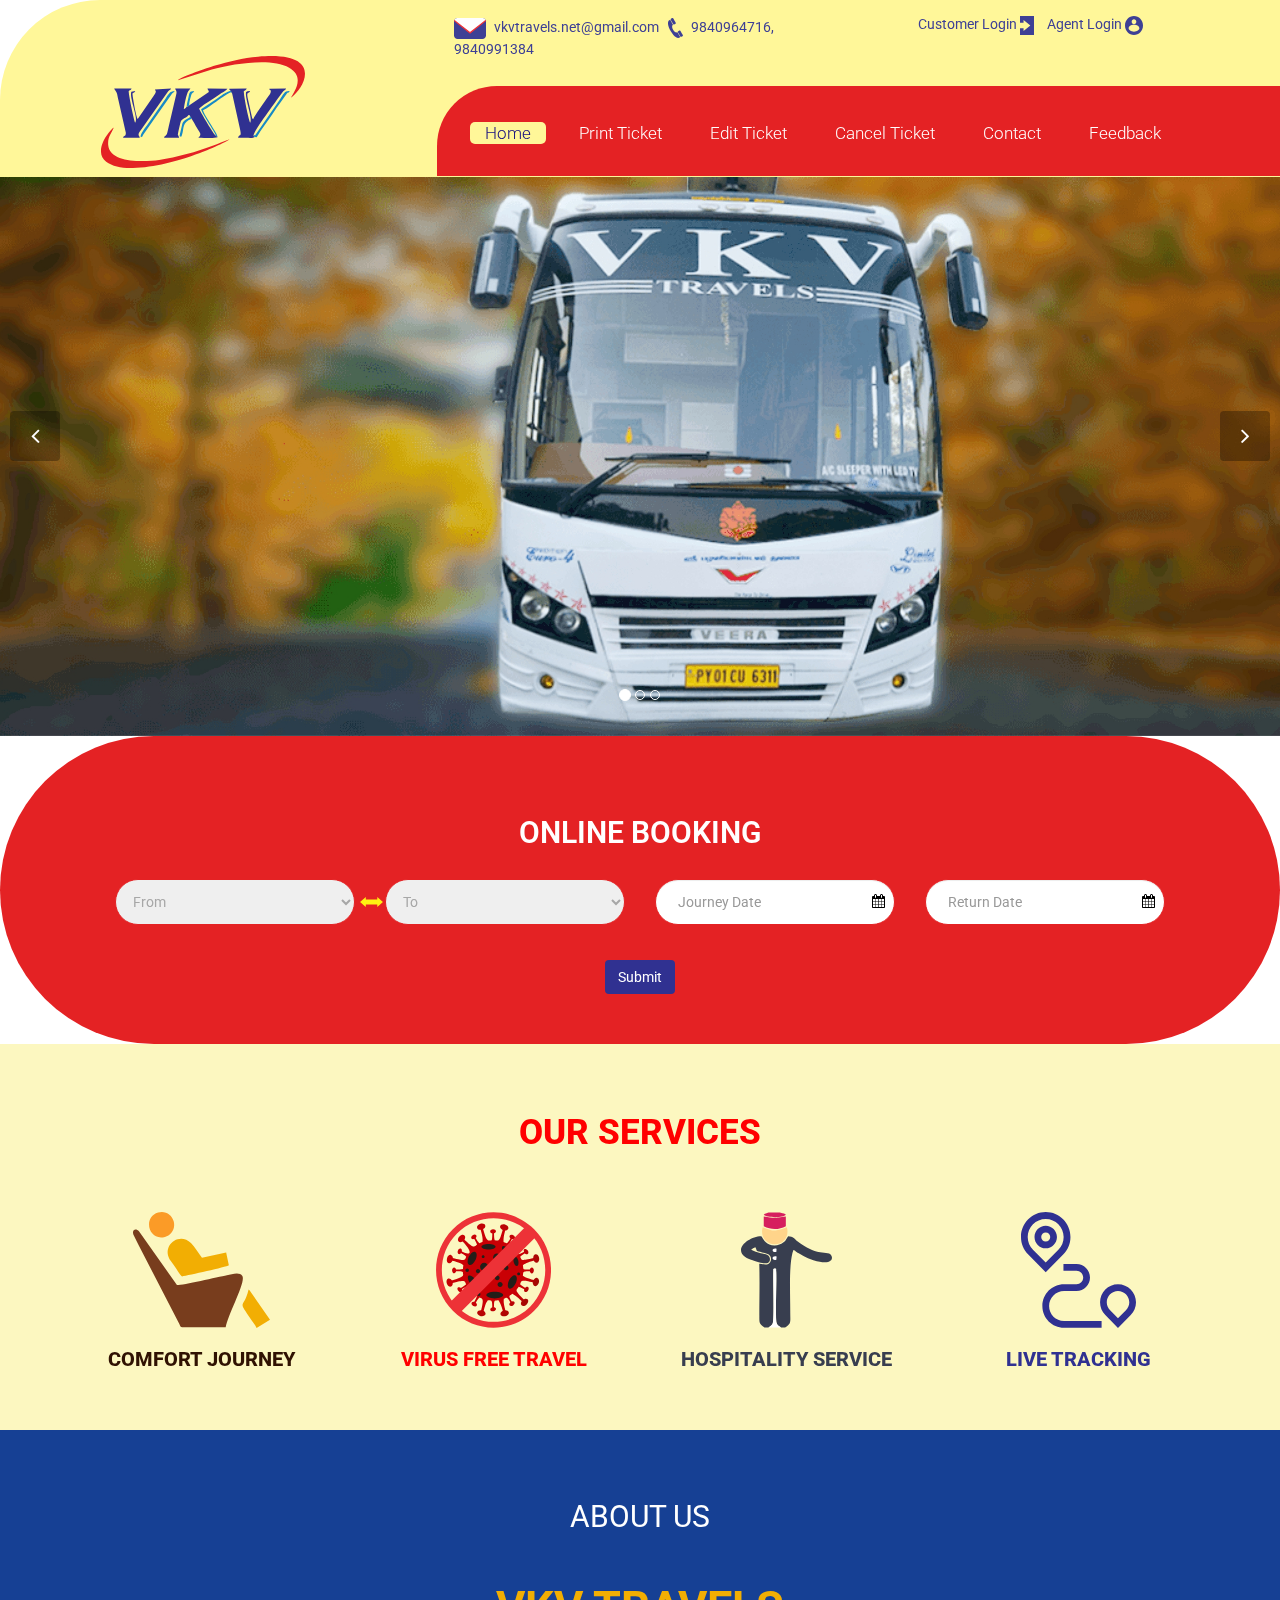
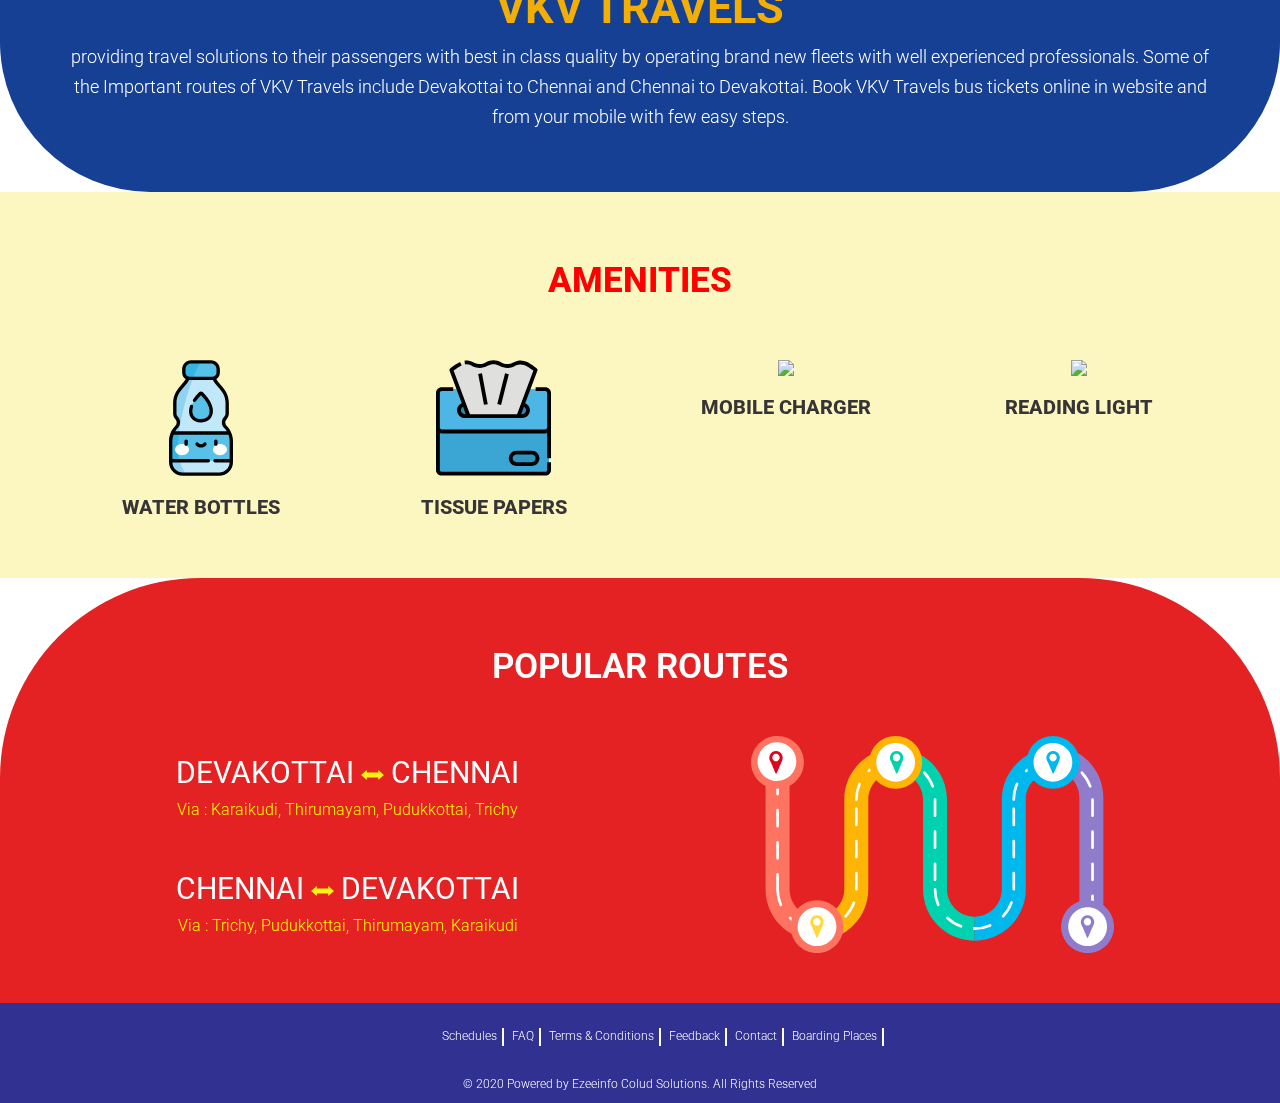
==== index.html @ c4ef63ca "Add files via upload" ====
<!DOCTYPE html>
<html lang="en">
    <head>
        <meta charset="utf-8">
        <meta name="viewport" content="width=device-width, initial-scale=1.0">
        <meta name="description" content="">
        <meta name="author" content="">
        <title>VKV Travels</title>
        <link href="css/bootstrap.min.css" rel="stylesheet">
        <link href="css/font-awesome.min.css" rel="stylesheet">
        <link href="css/prettyPhoto.css" rel="stylesheet">
        <link href="css/animate.css" rel="stylesheet">
        <link href="css/main.css" rel="stylesheet">
        <!--[if lt IE 9]>
        <script src="js/html5shiv.js"></script>
        <script src="js/respond.min.js"></script>
        <![endif]-->       
        <link rel="shortcut icon" href="images/ico/favicon.svg">
        <link rel="apple-touch-icon-precomposed" sizes="144x144" href="images/ico/apple-touch-icon-144-precomposed.png">
        <link rel="apple-touch-icon-precomposed" sizes="114x114" href="images/ico/apple-touch-icon-114-precomposed.png">
        <link rel="apple-touch-icon-precomposed" sizes="72x72" href="images/ico/apple-touch-icon-72-precomposed.png">
        <link rel="apple-touch-icon-precomposed" href="images/ico/apple-touch-icon-57-precomposed.png">
        <link rel="stylesheet" href="css/font-awesome.css">
    </head>
    <!--/head-->
    <body>
        <header class="navbar navbar-fixed-top wet-asphalt" role="banner">
            <div class="container-fluid">
                <div class="col-md-4 col-sm-6"></div>
                <div class="col-md-8 col-sm-6">
                    <div class="top-header">
                        <div class="col-md-6 col-sm-6 contact">
                            <img src="images/mail.svg" alt="mailicon">
                            <span class="phone"> vkvtravels.net@gmail.com </span> &nbsp;
                            <img src="images/phone.svg" alt="phoneicon">
                            <span class="call"> 9840964716, 9840991384 </span>
                        </div>
                        <div class="col-md-6 col-sm-6">
                            <ul class="login-main">
                                <li>  
                                    <a class="login" href="javascript:;">Customer Login</a> <img src="images/c-login.svg" alt="login in vkv">
                                </li> &nbsp;
                                <li> <a class="login" href="javascript:;">Agent Login</a> <img src="images/a-login.svg" alt="Register in vkv">
                                </li>
                            </ul>
                        </div>
                    </div>
                </div>
                <div class="row">
                    <div class="col-md-4 col-sm-6 text-center">
                        <a class="navbar-brand" href="index.html"><img src="images/logo.svg"></a> 
                    </div>
                    <div class="col-md-8 col-sm-6">
                        <div class="navbar-header">
                            <button type="button" class="navbar-toggle nav-button" data-toggle="collapse" data-target=".navbar-collapse">
                                <span class="sr-only">Toggle navigation</span>
                                <span class="icon-bar"></span>
                                <span class="icon-bar"></span>
                                <span class="icon-bar"></span>
                            </button>
                        </div>
                        <div class="collapse navbar-collapse">
                            <ul class="nav navbar-nav">
                                <li class="active"><a href="index.html">Home</a></li>
                                <li><a href="javascript:;">Print Ticket</a></li>
                                <li><a href="javascript:;">Edit Ticket</a></li>
                                <li><a href="javascript:;">Cancel Ticket</a></li>
                                <li><a href="javascript:;">Contact</a></li>
                                <li><a href="javascript:;">Feedback</a></li>
                            </ul>
                        </div>
                    </div>
                </div>
            </div>
        </header>
        <!--/header-->
        <section id="main-slider" class="no-margin">
            <div class="carousel slide wet-asphalt">
                <ol class="carousel-indicators">
                    <li data-target="#main-slider" data-slide-to="0" class="active"></li>
                    <li data-target="#main-slider" data-slide-to="1"></li>
                    <li data-target="#main-slider" data-slide-to="2"></li>
                </ol>
                <div class="carousel-inner">
                    <div class="item active" style="background-image: url(images/slider/slider1.jpg)">
                        <div class="container">
                            <div class="row">
                                <div class="col-sm-6 slider-text">
                                    <div class="carousel-content centered">
                                        <h1 class="animation animated-item-1"></h1>
                                        <h2 class="animation animated-item-1"></h2>
                                        <h3 class="animation animated-item-1"></h3>
                                    </div>
                                </div>
                            </div>
                        </div>
                    </div>

                    <!--/.item-->
                    <div class="item" style="background-image: url(images/slider/slider2.jpg)">
                        <div class="container">
                            <div class="row">
                                <div class="col-sm-6 slider-text">
                                    <div class="carousel-content centered">
                                        <h2 class="animation animated-item-1"></h2>
                                        <p class="animation animated-item-2"></p>
                                    </div>                                
                                </div>
                            </div>
                        </div>
                    </div>
                    <!--/.item-->
                    <div class="item" style="background-image: url(images/slider/slider3.png)">
                        <div class="container">
                            <div class="row">
                                <div class="col-sm-6 slider-text">
                                    <div class="carousel-content centered">
                                        <h2 class="animation animated-item-1"></h2>
                                        <p class="animation animated-item-2"></p>
                                    </div>                                
                                </div>
                            </div>
                        </div>
                    </div>
                </div>
            </div>
            <a class="prev hidden-xs" href="#main-slider" data-slide="prev">
                <i class="icon-angle-left"></i>
            </a>
            <a class="next hidden-xs" href="#main-slider" data-slide="next">
                <i class="icon-angle-right"></i>
            </a>
        </section><!--/#main-slider-->

        <section id="booking">
            <div class="container">
                <div class="col-md-12 text-center track-fill">
                    <form>
                        <div class="col-md-12 text-center">
                            <h3 style="font-size: 30px; color:white; font-weight: 600;">ONLINE BOOKING</h3>
                        </div><br>
                        <div class="col-md-12 col-sm-6">
                            <div class="col-md-3 col-sm-6">
                                <div class="form-group text-center">
                                    <select class="browser-default custom-select" id="from">
                                        <option value="" disabled="" selected="">From</option>
                                        <option value="1">Chennai</option>
                                        <option value="2">Coimbatore</option>
                                        <option value="3">Banglore</option>
                                    </select>
                                </div>
                            </div>
                            <div class="swapicon">
                                <img src="images/icon-swap.svg" alt="swap icon">
                            </div>
                            <div class="col-md-3 col-sm-6">
                                <div class="form-group text-center">
                                    <select class="browser-default custom-select" id="to">
                                        <option value="" disabled="" selected="">To</option>
                                        <option value="1">Chennai</option>
                                        <option value="2">Coimbatore</option>
                                        <option value="3">Banglore</option>
                                    </select>
                                </div>
                            </div>
                            <div class="col-md-3 col-sm-6">
                                <input type="text" id="srch_date" class="form-control"  placeholder="Journey Date"> 
                                <i class="fa fa-calendar cal"></i>
                            </div>
                            <div class="col-md-3 col-sm-6">
                                <input type="text" id="return_date" class="form-control"  placeholder="Return Date"> 
                                <i class="fa fa-calendar cal"></i>
                            </div>
                            <div class="col-md-12 col-sm-6">
                                <a href="javascript:;" type="submit" class="btn">Submit</a>
                            </div>
                        </div>
                    </form>
                </div>
            </div>
        </section> 

        <section id="services" class="emerald">
            <div class="container">
                <div class="row">
                    <div class="col-md-12 col-sm-6 text-center">
                        <h2> OUR SERVICES </h2>
                    </div>
                </div><BR>
                <div class="row">
                    <div class="col-md-3 col-sm-12">
                        <div class="media text-center">
                            <i class="icons icon-md">
                                <img src="images/chair.svg">
                            </i>
                            <h3 class="media-heading">COMFORT JOURNEY</h3>
                        </div>
                    </div>
                    <div class="col-md-3 col-sm-12">
                        <div class="media text-center">
                            <i class="icons icon-md">
                                <img src="images/virus.svg">
                            </i>
                            <h3 class="media-heading1">VIRUS FREE TRAVEL</h3>
                        </div>
                    </div>
                    <div class="col-md-3 col-sm-12">
                        <div class="media text-center">
                            <i class="icons icon-md">
                                <img src="images/hospitality.svg">
                            </i>
                            <h3 class="media-heading2">HOSPITALITY SERVICE</h3>
                        </div>
                    </div>
                    <div class="col-md-3 col-sm-12">
                        <div class="media text-center">
                            <i class="icons icon-md">
                                <img src="images/tracking.svg">
                            </i>
                            <h3 class="media-heading3">LIVE TRACKING</h3>
                        </div>
                    </div>
                </div>
            </div>
        </section><!--/#services-->

        <section id="about-us">
            <div class="container"> 
                <div class="row">
                    <div class="col-sm-12 about-text">
                        <h2>ABOUT US</h2><br>
                        <h1><b>VKV TRAVELS</b></h1>
                        <p>providing travel solutions to their passengers with best in class quality by operating brand new fleets with well
                            experienced professionals. Some of the Important routes of VKV Travels include Devakottai to Chennai and 
                            Chennai to Devakottai. Book VKV Travels bus tickets online in website and from your mobile with few easy steps.
                        </p>
                    </div><!--/.col-sm-6-->

                </div>
            </div><!--/.row-->
        </section>
        <section id="services" class="emerald">
            <div class="container">
                <div class="row">
                    <div class="col-md-12 col-sm-6 text-center">
                        <h2> AMENITIES </h2>
                    </div>
                </div><BR>
                <div class="row">
                    <div class="col-md-3 col-sm-12">
                        <div class="media text-center">
                            <i class="icons icon-md">
                                <img src="images/bottle.svg">
                            </i>
                            <h3 class="media-heading4">WATER BOTTLES</h3>
                        </div>
                    </div>
                    <div class="col-md-3 col-sm-12">
                        <div class="media text-center">
                            <i class="icons icon-md">
                                <img src="images/tissue.svg">
                            </i>
                            <h3 class="media-heading4">TISSUE PAPERS</h3>
                        </div>
                    </div>
                    <div class="col-md-3 col-sm-12">
                        <div class="media text-center">
                            <i class="icons icon-md">
                                <img src="images/charger.svg">
                            </i>
                            <h3 class="media-heading4">MOBILE CHARGER</h3>
                        </div>
                    </div>
                    <div class="col-md-3 col-sm-12">
                        <div class="media text-center">
                            <i class="icons icon-md">
                                <img src="images/light.svg">
                            </i>
                            <h3 class="media-heading4">READING LIGHT</h3>
                        </div>
                    </div>
                </div>
            </div>
        </section>

        <section id="special" class="emerald1">
            <div class="container">
                <div class="row">
                    <div class="col-md-12 col-sm-6 text-center">
                        <h2> POPULAR ROUTES </h2>
                    </div> 
                </div><br><br>
                <div class="row">
                    <div class="col-md-6 col-sm-6 text-center">
                        <h2> DEVAKOTTAI <span> <img src="images/icon-swap.svg"> </span> CHENNAI</h2>
                        <p>Via : Karaikudi, Thirumayam, Pudukkottai, Trichy</p><BR>
                        <h2> CHENNAI <span> <img src="images/icon-swap.svg"> </span> DEVAKOTTAI </h2>
                        <p>Via : Trichy, Pudukkottai, Thirumayam, Karaikudi</p>
                    </div>
                    <div class="col-md-6 col-sm-6 text-center">
                        <img src="images/routes.svg">
                    </div>
                </div>
            </div>
        </section>

        <footer id="footer" class="midnight-blue">
            <div class="container">
                <div class="row">
                    <div class="col-md-12 col-sm-6 text-center" id="foot-links">
                        <ul class="useful-links">
                            <li><a href="javascript:;">Schedules</a></li>
                            <li><a href="javascript:;">FAQ</a></li>
                            <li><a href="javascript:;">Terms &amp; Conditions</a></li>
                            <li><a href="javascript:;">Feedback</a></li>
                            <li><a href="javascript:;">Contact</a></li>
                            <li><a href="javascript:;">Boarding Places</a></li>
                        </ul>
                    </div>
                    <div class="col-md-12 col-sm-6 text-center" id="foot-links">
                        <p> &copy; 2020 Powered by <a target="_blank" href="https://www.ezeeinfocloudsolutions.com/"> Ezeeinfo Colud Solutions.</a> All Rights Reserved</p>
                    </div>
                </div>
        </footer><!--/#footer-->

        <script src="js/jquery.js"></script>
        <script src="js/bootstrap.min.js"></script>
        <script src="js/jquery.prettyPhoto.js"></script>
        <script src="js/main.js"></script>
    </body>
</html>
---- css/prettyPhoto.css ----
div.pp_default .pp_top,div.pp_default .pp_top .pp_middle,div.pp_default .pp_top .pp_left,div.pp_default .pp_top .pp_right,div.pp_default .pp_bottom,div.pp_default .pp_bottom .pp_left,div.pp_default .pp_bottom .pp_middle,div.pp_default .pp_bottom .pp_right{height:13px}
div.pp_default .pp_top .pp_left{background:url(../images/prettyPhoto/default/sprite.png) -78px -93px no-repeat}
div.pp_default .pp_top .pp_middle{background:url(../images/prettyPhoto/default/sprite_x.png) top left repeat-x}
div.pp_default .pp_top .pp_right{background:url(../images/prettyPhoto/default/sprite.png) -112px -93px no-repeat}
div.pp_default .pp_content .ppt{color:#f8f8f8}
div.pp_default .pp_content_container .pp_left{background:url(../images/prettyPhoto/default/sprite_y.png) -7px 0 repeat-y;padding-left:13px}
div.pp_default .pp_content_container .pp_right{background:url(../images/prettyPhoto/default/sprite_y.png) top right repeat-y;padding-right:13px}
div.pp_default .pp_next:hover{background:url(../images/prettyPhoto/default/sprite_next.png) center right no-repeat;cursor:pointer}
div.pp_default .pp_previous:hover{background:url(../images/prettyPhoto/default/sprite_prev.png) center left no-repeat;cursor:pointer}
div.pp_default .pp_expand{background:url(../images/prettyPhoto/default/sprite.png) 0 -29px no-repeat;cursor:pointer;width:28px;height:28px}
div.pp_default .pp_expand:hover{background:url(../images/prettyPhoto/default/sprite.png) 0 -56px no-repeat;cursor:pointer}
div.pp_default .pp_contract{background:url(../images/prettyPhoto/default/sprite.png) 0 -84px no-repeat;cursor:pointer;width:28px;height:28px}
div.pp_default .pp_contract:hover{background:url(../images/prettyPhoto/default/sprite.png) 0 -113px no-repeat;cursor:pointer}
div.pp_default .pp_close{width:30px;height:30px;background:url(../images/prettyPhoto/default/sprite.png) 2px 1px no-repeat;cursor:pointer}
div.pp_default .pp_gallery ul li a{background:url(../images/prettyPhoto/default/default_thumb.png) center center #f8f8f8;border:1px solid #aaa}
div.pp_default .pp_social{margin-top:7px}
div.pp_default .pp_gallery a.pp_arrow_previous,div.pp_default .pp_gallery a.pp_arrow_next{position:static;left:auto}
div.pp_default .pp_nav .pp_play,div.pp_default .pp_nav .pp_pause{background:url(../images/prettyPhoto/default/sprite.png) -51px 1px no-repeat;height:30px;width:30px}
div.pp_default .pp_nav .pp_pause{background-position:-51px -29px}
div.pp_default a.pp_arrow_previous,div.pp_default a.pp_arrow_next{background:url(../images/prettyPhoto/default/sprite.png) -31px -3px no-repeat;height:20px;width:20px;margin:4px 0 0}
div.pp_default a.pp_arrow_next{left:52px;background-position:-82px -3px}
div.pp_default .pp_content_container .pp_details{margin-top:5px}
div.pp_default .pp_nav{clear:none;height:30px;width:110px;position:relative}
div.pp_default .pp_nav .currentTextHolder{font-family:Georgia;font-style:italic;color:#999;font-size:11px;left:75px;line-height:25px;position:absolute;top:2px;margin:0;padding:0 0 0 10px}
div.pp_default .pp_close:hover,div.pp_default .pp_nav .pp_play:hover,div.pp_default .pp_nav .pp_pause:hover,div.pp_default .pp_arrow_next:hover,div.pp_default .pp_arrow_previous:hover{opacity:0.7}
div.pp_default .pp_description{font-size:11px;font-weight:700;line-height:14px;margin:5px 50px 5px 0}
div.pp_default .pp_bottom .pp_left{background:url(../images/prettyPhoto/default/sprite.png) -78px -127px no-repeat}
div.pp_default .pp_bottom .pp_middle{background:url(../images/prettyPhoto/default/sprite_x.png) bottom left repeat-x}
div.pp_default .pp_bottom .pp_right{background:url(../images/prettyPhoto/default/sprite.png) -112px -127px no-repeat}
div.pp_default .pp_loaderIcon{background:url(../images/prettyPhoto/default/loader.gif) center center no-repeat}
div.light_rounded .pp_top .pp_left{background:url(../images/prettyPhoto/light_rounded/sprite.png) -88px -53px no-repeat}
div.light_rounded .pp_top .pp_right{background:url(../images/prettyPhoto/light_rounded/sprite.png) -110px -53px no-repeat}
div.light_rounded .pp_next:hover{background:url(../images/prettyPhoto/light_rounded/btnNext.png) center right no-repeat;cursor:pointer}
div.light_rounded .pp_previous:hover{background:url(../images/prettyPhoto/light_rounded/btnPrevious.png) center left no-repeat;cursor:pointer}
div.light_rounded .pp_expand{background:url(../images/prettyPhoto/light_rounded/sprite.png) -31px -26px no-repeat;cursor:pointer}
div.light_rounded .pp_expand:hover{background:url(../images/prettyPhoto/light_rounded/sprite.png) -31px -47px no-repeat;cursor:pointer}
div.light_rounded .pp_contract{background:url(../images/prettyPhoto/light_rounded/sprite.png) 0 -26px no-repeat;cursor:pointer}
div.light_rounded .pp_contract:hover{background:url(../images/prettyPhoto/light_rounded/sprite.png) 0 -47px no-repeat;cursor:pointer}
div.light_rounded .pp_close{width:75px;height:22px;background:url(../images/prettyPhoto/light_rounded/sprite.png) -1px -1px no-repeat;cursor:pointer}
div.light_rounded .pp_nav .pp_play{background:url(../images/prettyPhoto/light_rounded/sprite.png) -1px -100px no-repeat;height:15px;width:14px}
div.light_rounded .pp_nav .pp_pause{background:url(../images/prettyPhoto/light_rounded/sprite.png) -24px -100px no-repeat;height:15px;width:14px}
div.light_rounded .pp_arrow_previous{background:url(../images/prettyPhoto/light_rounded/sprite.png) 0 -71px no-repeat}
div.light_rounded .pp_arrow_next{background:url(../images/prettyPhoto/light_rounded/sprite.png) -22px -71px no-repeat}
div.light_rounded .pp_bottom .pp_left{background:url(../images/prettyPhoto/light_rounded/sprite.png) -88px -80px no-repeat}
div.light_rounded .pp_bottom .pp_right{background:url(../images/prettyPhoto/light_rounded/sprite.png) -110px -80px no-repeat}
div.dark_rounded .pp_top .pp_left{background:url(../images/prettyPhoto/dark_rounded/sprite.png) -88px -53px no-repeat}
div.dark_rounded .pp_top .pp_right{background:url(../images/prettyPhoto/dark_rounded/sprite.png) -110px -53px no-repeat}
div.dark_rounded .pp_content_container .pp_left{background:url(../images/prettyPhoto/dark_rounded/contentPattern.png) top left repeat-y}
div.dark_rounded .pp_content_container .pp_right{background:url(../images/prettyPhoto/dark_rounded/contentPattern.png) top right repeat-y}
div.dark_rounded .pp_next:hover{background:url(../images/prettyPhoto/dark_rounded/btnNext.png) center right no-repeat;cursor:pointer}
div.dark_rounded .pp_previous:hover{background:url(../images/prettyPhoto/dark_rounded/btnPrevious.png) center left no-repeat;cursor:pointer}
div.dark_rounded .pp_expand{background:url(../images/prettyPhoto/dark_rounded/sprite.png) -31px -26px no-repeat;cursor:pointer}
div.dark_rounded .pp_expand:hover{background:url(../images/prettyPhoto/dark_rounded/sprite.png) -31px -47px no-repeat;cursor:pointer}
div.dark_rounded .pp_contract{background:url(../images/prettyPhoto/dark_rounded/sprite.png) 0 -26px no-repeat;cursor:pointer}
div.dark_rounded .pp_contract:hover{background:url(../images/prettyPhoto/dark_rounded/sprite.png) 0 -47px no-repeat;cursor:pointer}
div.dark_rounded .pp_close{width:75px;height:22px;background:url(../images/prettyPhoto/dark_rounded/sprite.png) -1px -1px no-repeat;cursor:pointer}
div.dark_rounded .pp_description{margin-right:85px;color:#fff}
div.dark_rounded .pp_nav .pp_play{background:url(../images/prettyPhoto/dark_rounded/sprite.png) -1px -100px no-repeat;height:15px;width:14px}
div.dark_rounded .pp_nav .pp_pause{background:url(../images/prettyPhoto/dark_rounded/sprite.png) -24px -100px no-repeat;height:15px;width:14px}
div.dark_rounded .pp_arrow_previous{background:url(../images/prettyPhoto/dark_rounded/sprite.png) 0 -71px no-repeat}
div.dark_rounded .pp_arrow_next{background:url(../images/prettyPhoto/dark_rounded/sprite.png) -22px -71px no-repeat}
div.dark_rounded .pp_bottom .pp_left{background:url(../images/prettyPhoto/dark_rounded/sprite.png) -88px -80px no-repeat}
div.dark_rounded .pp_bottom .pp_right{background:url(../images/prettyPhoto/dark_rounded/sprite.png) -110px -80px no-repeat}
div.dark_rounded .pp_loaderIcon{background:url(../images/prettyPhoto/dark_rounded/loader.gif) center center no-repeat}
div.dark_square .pp_left,div.dark_square .pp_middle,div.dark_square .pp_right,div.dark_square .pp_content{background:#000}
div.dark_square .pp_description{color:#fff;margin:0 85px 0 0}
div.dark_square .pp_loaderIcon{background:url(../images/prettyPhoto/dark_square/loader.gif) center center no-repeat}
div.dark_square .pp_expand{background:url(../images/prettyPhoto/dark_square/sprite.png) -31px -26px no-repeat;cursor:pointer}
div.dark_square .pp_expand:hover{background:url(../images/prettyPhoto/dark_square/sprite.png) -31px -47px no-repeat;cursor:pointer}
div.dark_square .pp_contract{background:url(../images/prettyPhoto/dark_square/sprite.png) 0 -26px no-repeat;cursor:pointer}
div.dark_square .pp_contract:hover{background:url(../images/prettyPhoto/dark_square/sprite.png) 0 -47px no-repeat;cursor:pointer}
div.dark_square .pp_close{width:75px;height:22px;background:url(../images/prettyPhoto/dark_square/sprite.png) -1px -1px no-repeat;cursor:pointer}
div.dark_square .pp_nav{clear:none}
div.dark_square .pp_nav .pp_play{background:url(../images/prettyPhoto/dark_square/sprite.png) -1px -100px no-repeat;height:15px;width:14px}
div.dark_square .pp_nav .pp_pause{background:url(../images/prettyPhoto/dark_square/sprite.png) -24px -100px no-repeat;height:15px;width:14px}
div.dark_square .pp_arrow_previous{background:url(../images/prettyPhoto/dark_square/sprite.png) 0 -71px no-repeat}
div.dark_square .pp_arrow_next{background:url(../images/prettyPhoto/dark_square/sprite.png) -22px -71px no-repeat}
div.dark_square .pp_next:hover{background:url(../images/prettyPhoto/dark_square/btnNext.png) center right no-repeat;cursor:pointer}
div.dark_square .pp_previous:hover{background:url(../images/prettyPhoto/dark_square/btnPrevious.png) center left no-repeat;cursor:pointer}
div.light_square .pp_expand{background:url(../images/prettyPhoto/light_square/sprite.png) -31px -26px no-repeat;cursor:pointer}
div.light_square .pp_expand:hover{background:url(../images/prettyPhoto/light_square/sprite.png) -31px -47px no-repeat;cursor:pointer}
div.light_square .pp_contract{background:url(../images/prettyPhoto/light_square/sprite.png) 0 -26px no-repeat;cursor:pointer}
div.light_square .pp_contract:hover{background:url(../images/prettyPhoto/light_square/sprite.png) 0 -47px no-repeat;cursor:pointer}
div.light_square .pp_close{width:75px;height:22px;background:url(../images/prettyPhoto/light_square/sprite.png) -1px -1px no-repeat;cursor:pointer}
div.light_square .pp_nav .pp_play{background:url(../images/prettyPhoto/light_square/sprite.png) -1px -100px no-repeat;height:15px;width:14px}
div.light_square .pp_nav .pp_pause{background:url(../images/prettyPhoto/light_square/sprite.png) -24px -100px no-repeat;height:15px;width:14px}
div.light_square .pp_arrow_previous{background:url(../images/prettyPhoto/light_square/sprite.png) 0 -71px no-repeat}
div.light_square .pp_arrow_next{background:url(../images/prettyPhoto/light_square/sprite.png) -22px -71px no-repeat}
div.light_square .pp_next:hover{background:url(../images/prettyPhoto/light_square/btnNext.png) center right no-repeat;cursor:pointer}
div.light_square .pp_previous:hover{background:url(../images/prettyPhoto/light_square/btnPrevious.png) center left no-repeat;cursor:pointer}
div.facebook .pp_top .pp_left{background:url(../images/prettyPhoto/facebook/sprite.png) -88px -53px no-repeat}
div.facebook .pp_top .pp_middle{background:url(../images/prettyPhoto/facebook/contentPatternTop.png) top left repeat-x}
div.facebook .pp_top .pp_right{background:url(../images/prettyPhoto/facebook/sprite.png) -110px -53px no-repeat}
div.facebook .pp_content_container .pp_left{background:url(../images/prettyPhoto/facebook/contentPatternLeft.png) top left repeat-y}
div.facebook .pp_content_container .pp_right{background:url(../images/prettyPhoto/facebook/contentPatternRight.png) top right repeat-y}
div.facebook .pp_expand{background:url(../images/prettyPhoto/facebook/sprite.png) -31px -26px no-repeat;cursor:pointer}
div.facebook .pp_expand:hover{background:url(../images/prettyPhoto/facebook/sprite.png) -31px -47px no-repeat;cursor:pointer}
div.facebook .pp_contract{background:url(../images/prettyPhoto/facebook/sprite.png) 0 -26px no-repeat;cursor:pointer}
div.facebook .pp_contract:hover{background:url(../images/prettyPhoto/facebook/sprite.png) 0 -47px no-repeat;cursor:pointer}
div.facebook .pp_close{width:22px;height:22px;background:url(../images/prettyPhoto/facebook/sprite.png) -1px -1px no-repeat;cursor:pointer}
div.facebook .pp_description{margin:0 37px 0 0}
div.facebook .pp_loaderIcon{background:url(../images/prettyPhoto/facebook/loader.gif) center center no-repeat}
div.facebook .pp_arrow_previous{background:url(../images/prettyPhoto/facebook/sprite.png) 0 -71px no-repeat;height:22px;margin-top:0;width:22px}
div.facebook .pp_arrow_previous.disabled{background-position:0 -96px;cursor:default}
div.facebook .pp_arrow_next{background:url(../images/prettyPhoto/facebook/sprite.png) -32px -71px no-repeat;height:22px;margin-top:0;width:22px}
div.facebook .pp_arrow_next.disabled{background-position:-32px -96px;cursor:default}
div.facebook .pp_nav{margin-top:0}
div.facebook .pp_nav p{font-size:15px;padding:0 3px 0 4px}
div.facebook .pp_nav .pp_play{background:url(../images/prettyPhoto/facebook/sprite.png) -1px -123px no-repeat;height:22px;width:22px}
div.facebook .pp_nav .pp_pause{background:url(../images/prettyPhoto/facebook/sprite.png) -32px -123px no-repeat;height:22px;width:22px}
div.facebook .pp_next:hover{background:url(../images/prettyPhoto/facebook/btnNext.png) center right no-repeat;cursor:pointer}
div.facebook .pp_previous:hover{background:url(../images/prettyPhoto/facebook/btnPrevious.png) center left no-repeat;cursor:pointer}
div.facebook .pp_bottom .pp_left{background:url(../images/prettyPhoto/facebook/sprite.png) -88px -80px no-repeat}
div.facebook .pp_bottom .pp_middle{background:url(../images/prettyPhoto/facebook/contentPatternBottom.png) top left repeat-x}
div.facebook .pp_bottom .pp_right{background:url(../images/prettyPhoto/facebook/sprite.png) -110px -80px no-repeat}
div.pp_pic_holder a:focus{outline:none}
div.pp_overlay{background:#000;display:none;left:0;position:absolute;top:0;width:100%;z-index:9500}
div.pp_pic_holder{display:none;position:absolute;width:100px;z-index:10000}
.pp_content{height:40px;min-width:40px}
* html .pp_content{width:40px}
.pp_content_container{position:relative;text-align:left;width:100%}
.pp_content_container .pp_left{padding-left:20px}
.pp_content_container .pp_right{padding-right:20px}
.pp_content_container .pp_details{float:left;margin:10px 0 2px}
.pp_description{display:none;margin:0}
.pp_social{float:left;margin:0}
.pp_social .facebook{float:left;margin-left:5px;width:55px;overflow:hidden}
.pp_social .twitter{float:left}
.pp_nav{clear:right;float:left;margin:3px 10px 0 0}
.pp_nav p{float:left;white-space:nowrap;margin:2px 4px}
.pp_nav .pp_play,.pp_nav .pp_pause{float:left;margin-right:4px;text-indent:-10000px}
a.pp_arrow_previous,a.pp_arrow_next{display:block;float:left;height:15px;margin-top:3px;overflow:hidden;text-indent:-10000px;width:14px}
.pp_hoverContainer{position:absolute;top:0;width:100%;z-index:2000}
.pp_gallery{display:none;left:50%;margin-top:-50px;position:absolute;z-index:10000}
.pp_gallery div{float:left;overflow:hidden;position:relative}
.pp_gallery ul{float:left;height:35px;position:relative;white-space:nowrap;margin:0 0 0 5px;padding:0}
.pp_gallery ul a{border:1px rgba(0,0,0,0.5) solid;display:block;float:left;height:33px;overflow:hidden}
.pp_gallery ul a img{border:0}
.pp_gallery li{display:block;float:left;margin:0 5px 0 0;padding:0}
.pp_gallery li.default a{background:url(../images/prettyPhoto/facebook/default_thumbnail.gif) 0 0 no-repeat;display:block;height:33px;width:50px}
.pp_gallery .pp_arrow_previous,.pp_gallery .pp_arrow_next{margin-top:7px!important}
a.pp_next{background:url(../images/prettyPhoto/light_rounded/btnNext.png) 10000px 10000px no-repeat;display:block;float:right;height:100%;text-indent:-10000px;width:49%}
a.pp_previous{background:url(../images/prettyPhoto/light_rounded/btnNext.png) 10000px 10000px no-repeat;display:block;float:left;height:100%;text-indent:-10000px;width:49%}
a.pp_expand,a.pp_contract{cursor:pointer;display:none;height:20px;position:absolute;right:30px;text-indent:-10000px;top:10px;width:20px;z-index:20000}
a.pp_close{position:absolute;right:0;top:0;display:block;line-height:22px;text-indent:-10000px}
.pp_loaderIcon{display:block;height:24px;left:50%;position:absolute;top:50%;width:24px;margin:-12px 0 0 -12px}
#pp_full_res{line-height:1!important}
#pp_full_res .pp_inline{text-align:left}
#pp_full_res .pp_inline p{margin:0 0 15px}
div.ppt{color:#fff;display:none;font-size:17px;z-index:9999;margin:0 0 5px 15px}
div.pp_default .pp_content,div.light_rounded .pp_content{background-color:#fff}
div.pp_default #pp_full_res .pp_inline,div.light_rounded .pp_content .ppt,div.light_rounded #pp_full_res .pp_inline,div.light_square .pp_content .ppt,div.light_square #pp_full_res .pp_inline,div.facebook .pp_content .ppt,div.facebook #pp_full_res .pp_inline{color:#000}
div.pp_default .pp_gallery ul li a:hover,div.pp_default .pp_gallery ul li.selected a,.pp_gallery ul a:hover,.pp_gallery li.selected a{border-color:#fff}
div.pp_default .pp_details,div.light_rounded .pp_details,div.dark_rounded .pp_details,div.dark_square .pp_details,div.light_square .pp_details,div.facebook .pp_details{position:relative}
div.light_rounded .pp_top .pp_middle,div.light_rounded .pp_content_container .pp_left,div.light_rounded .pp_content_container .pp_right,div.light_rounded .pp_bottom .pp_middle,div.light_square .pp_left,div.light_square .pp_middle,div.light_square .pp_right,div.light_square .pp_content,div.facebook .pp_content{background:#fff}
div.light_rounded .pp_description,div.light_square .pp_description{margin-right:85px}
div.light_rounded .pp_gallery a.pp_arrow_previous,div.light_rounded .pp_gallery a.pp_arrow_next,div.dark_rounded .pp_gallery a.pp_arrow_previous,div.dark_rounded .pp_gallery a.pp_arrow_next,div.dark_square .pp_gallery a.pp_arrow_previous,div.dark_square .pp_gallery a.pp_arrow_next,div.light_square .pp_gallery a.pp_arrow_previous,div.light_square .pp_gallery a.pp_arrow_next{margin-top:12px!important}
div.light_rounded .pp_arrow_previous.disabled,div.dark_rounded .pp_arrow_previous.disabled,div.dark_square .pp_arrow_previous.disabled,div.light_square .pp_arrow_previous.disabled{background-position:0 -87px;cursor:default}
div.light_rounded .pp_arrow_next.disabled,div.dark_rounded .pp_arrow_next.disabled,div.dark_square .pp_arrow_next.disabled,div.light_square .pp_arrow_next.disabled{background-position:-22px -87px;cursor:default}
div.light_rounded .pp_loaderIcon,div.light_square .pp_loaderIcon{background:url(../images/prettyPhoto/light_rounded/loader.gif) center center no-repeat}
div.dark_rounded .pp_top .pp_middle,div.dark_rounded .pp_content,div.dark_rounded .pp_bottom .pp_middle{background:url(../images/prettyPhoto/dark_rounded/contentPattern.png) top left repeat}
div.dark_rounded .currentTextHolder,div.dark_square .currentTextHolder{color:#c4c4c4}
div.dark_rounded #pp_full_res .pp_inline,div.dark_square #pp_full_res .pp_inline{color:#fff}
.pp_top,.pp_bottom{height:20px;position:relative}
* html .pp_top,* html .pp_bottom{padding:0 20px}
.pp_top .pp_left,.pp_bottom .pp_left{height:20px;left:0;position:absolute;width:20px}
.pp_top .pp_middle,.pp_bottom .pp_middle{height:20px;left:20px;position:absolute;right:20px}
* html .pp_top .pp_middle,* html .pp_bottom .pp_middle{left:0;position:static}
.pp_top .pp_right,.pp_bottom .pp_right{height:20px;left:auto;position:absolute;right:0;top:0;width:20px}
.pp_fade,.pp_gallery li.default a img{display:none}
---- css/main.css ----
@import url(http://fonts.googleapis.com/css?family=Roboto:400,700,300);
.clearfix {
    *zoom: 1;
}
.clearfix:before,
.clearfix:after {
    display: table;
    content: "";
    line-height: 0;
}
.clearfix:after {
    clear: both;
}
.hide-text {
    font: 0/0 a;
    color: transparent;
    text-shadow: none;
    background-color: transparent;
    border: 0;
}
.input-block-level {
    display: block;
    width: 100%;
    min-height: 30px;
    -webkit-box-sizing: border-box;
    -moz-box-sizing: border-box;
    box-sizing: border-box;
}
body {
    padding-top: 80px;
    color: #34495e;
    background: white;
    font-family: 'Roboto', sans-serif;
    font-weight: 300;
}
h1,
h2,
h3,
h4,
h5,
h6 {
    font-family: 'Roboto', sans-serif;
    font-weight: 400;
}
a {
    color: #34495e;
    -webkit-transition: 300ms;
    -moz-transition: 300ms;
    -o-transition: 300ms;
    transition: 300ms;
}
hr {
    border-top: 1px solid #e5e5e5;
    border-bottom: 1px solid #fff;
}
.btn {
    font-weight: 400;
    background-color: #303191;
    color: white;
    margin-top:20px;
}
.btn-transparent {
    border: 3px solid #fff;
    background: transparent;
    color: #fff;
}
.btn-transparent:hover {
    border-color: rgba(255, 255, 255, 0.5);
    background-color:white;
    color:red;
}
a:hover,
a:focus {
    color: black;
    text-decoration: none;
    outline: none;
}
.dropdown-menu {
    margin-top: -1px;
    min-width: 180px;
}
.turquoise,
.green-sea,
.sun-flower,
.orange,
.nephrits,
.carrot,
.pumkin,
.peter-river,
.belize-hole,
.alizarin,
.pomegranate,
.amethyst,
.wisteria,
.clouds .silver,
.wet-asphalt,
.midnight-blue,
.concrete,
.asbestos {
    color: #fff;
}
.turquoise h1,
.green-sea h1,
.sun-flower h1,
.orange h1,
.emerald h1,
.nephrits h1,
.carrot h1,
.pumkin h1,
.peter-river h1,
.belize-hole h1,
.alizarin h1,
.pomegranate h1,
.amethyst h1,
.wisteria h1,
.clouds .silver h1,
.wet-asphalt h1,
.midnight-blue h1,
.concrete h1,
.asbestos h1,
.turquoise h2,
.green-sea h2,
.sun-flower h2,
.orange h2,
.emerald h2,
.nephrits h2,
.carrot h2,
.pumkin h2,
.peter-river h2,
.belize-hole h2,
.alizarin h2,
.pomegranate h2,
.amethyst h2,
.wisteria h2,
.clouds .silver h2,
.wet-asphalt h2,
.midnight-blue h2,
.concrete h2,
.asbestos h2,
.turquoise h3,
.green-sea h3,
.sun-flower h3,
.orange h3,
.nephrits h3,
.carrot h3,
.pumkin h3,
.peter-river h3,
.belize-hole h3,
.alizarin h3,
.pomegranate h3,
.amethyst h3,
.wisteria h3,
.clouds .silver h3,
.wet-asphalt h3,
.midnight-blue h3,
.concrete h3,
.asbestos h3,
.turquoise h4,
.green-sea h4,
.sun-flower h4,
.orange h4,
.emerald h4,
.nephrits h4,
.carrot h4,
.pumkin h4,
.peter-river h4,
.belize-hole h4,
.alizarin h4,
.pomegranate h4,
.amethyst h4,
.wisteria h4,
.clouds .silver h4,
.wet-asphalt h4,
.midnight-blue h4,
.concrete h4,
.asbestos h4,
.turquoise h5,
.green-sea h5,
.sun-flower h5,
.orange h5,
.emerald h5,
.nephrits h5,
.carrot h5,
.pumkin h5,
.peter-river h5,
.belize-hole h5,
.alizarin h5,
.pomegranate h5,
.amethyst h5,
.wisteria h5,
.clouds .silver h5,
.wet-asphalt h5,
.midnight-blue h5,
.concrete h5,
.asbestos h5,
.turquoise h6,
.green-sea h6,
.sun-flower h6,
.orange h6,
.emerald h6,
.nephrits h6,
.carrot h6,
.pumkin h6,
.peter-river h6,
.belize-hole h6,
.alizarin h6,
.pomegranate h6,
.amethyst h6,
.wisteria h6,
.clouds .silver h6,
.wet-asphalt h6,
.midnight-blue h6,
.concrete h6,
.asbestos h6 {
    color: #fff;
}
.turquoise small,
.green-sea small,
.sun-flower small,
.orange small,
.emerald small,
.nephrits small,
.carrot small,
.pumkin small,
.peter-river small,
.belize-hole small,
.alizarin small,
.pomegranate small,
.amethyst small,
.wisteria small,
.clouds .silver small,
.wet-asphalt small,
.midnight-blue small,
.concrete small,
.asbestos small {
    color: rgba(255, 255, 255, 0.8);
}
.midnight-blue p
{
    color:white;
    margin-top: 20px;
}
.turquoise {
    background-color: #1abc9c;
}
.btn-social.btn-facebook {
    background: white;
}
.green-sea {
    background-color: #16a085;
}
.sun-flower {
    background-color: #f1c40f;
}
.orange {
    background-color: #f39c12;
}
.emerald {
    color:black;
}
.nephritis {
    background-color: #27ae60;
}
.carrot {
    background-color: #e67e22;
}
.pumkin {
    background-color: #d35400;
}
.peter-river {
    background-color: #3498db;
}
.belize-hole {
    background-color: #2980b9;
}
.alizarin {
    background-color: #3270AC;
}
.pomegranate {
    background-color: #c0392b;
}
.amethyst {
    background-color: #9b59b6;
}
.wisteria {
    background-color: #8e44ad;
}
.clouds {
    background-color: #ecf0f1;
}
.silver {
    background-color: #bdc3c7;
}

.wet-asphalt
{
    background-color: white;
}
.wet-asphalt a:not(.btn) {
    color: white;
}
.midnight-blue {
    background-color: #303191;
    font-size:12px;
}
.concrete {
    background-color: #95a5a6;
}
.asbestos {
    background-color: #7f8c8d;
}
.embed-container {
    position: relative;
    padding-bottom: 56.25%;
    /* 16/9 ratio */

    padding-top: 30px;
    /* IE6 workaround*/

    height: 0;
    overflow: hidden;
}
.embed-container iframe,
.embed-container object,
.embed-container embed {
    position: absolute;
    top: 0;
    left: 0;
    width: 100%;
    height: 100%;
}
#main-slider {
    position: relative;
    margin-top: 56px;
}
#main-slider .carousel h2 {
    font-size: 40px;
    color:#130C7E;
}
#main-slider .carousel p {
    font-size: 15px;
    color:#130C7E;
}
#main-slider .carousel h1 {
    font-size:50px;
    color:#130C7E;
}
#main-slider .carousel h3 {
    font-size: 25px;
    color:#130C7E;
}
#main-slider .carousel .btn {
    color: #ffffff;
    border-radius: 5px;
    margin-top: -3px;
    background-color: #130c7e;
}
#main-slider .carousel .btn:hover {
    background-color: blue;
    color:white;
}
#main-slider .carousel .boxed {
    padding: 10px 15px;
    background-color: rgba(0, 0, 0, 0.8);
    display: inline-block;
}
#main-slider .carousel .item {
    background-position: 50%;
    background-repeat: no-repeat;
    background-size: cover;
    left: 0 !important;
    opacity: 0;
    top: 0;
    position: absolute;
    width: 100%;
    display: block !important;
    height: 600px;
    -webkit-transition: opacity ease-in-out 500ms;
    -moz-transition: opacity ease-in-out 500ms;
    -o-transition: opacity ease-in-out 500ms;
    transition: opacity ease-in-out 500ms;
}
#main-slider .carousel .item:first-child {
    top: auto;
    position: relative;
}
#main-slider .carousel .item.active {
    opacity: 1;
    -webkit-transition: opacity ease-in-out 500ms;
    -moz-transition: opacity ease-in-out 500ms;
    -o-transition: opacity ease-in-out 500ms;
    transition: opacity ease-in-out 500ms;
    z-index: 1;
}
#main-slider .prev,
#main-slider .next {
    position: absolute;
    top: 50%;
    background-color: rgba(0, 0, 0, 0.3);
    color: #fff;
    display: inline-block;
    margin-top: -25px;
    font-size: 24px;
    height: 50px;
    width: 50px;
    line-height: 50px;
    text-align: center;
    border-radius: 4px;
    z-index: 5;
}
#main-slider .prev:hover,
#main-slider .next:hover {
    background-color: rgba(0, 0, 0, 0.5);
    border-radius: 10px;
}
#main-slider .prev {
    left: 10px;
}
#main-slider .next {
    right: 10px;
}
#main-slider .active .animation.animated-item-1 {
    -webkit-animation: fadeInUp 300ms linear 300ms both;
    -moz-animation: fadeInUp 300ms linear 300ms both;
    -o-animation: fadeInUp 300ms linear 300ms both;
    -ms-animation: fadeInUp 300ms linear 300ms both;
    animation: fadeInUp 300ms linear 300ms both;
}
#main-slider .active .animation.animated-item-2 {
    -webkit-animation: fadeInUp 300ms linear 600ms both;
    -moz-animation: fadeInUp 300ms linear 600ms both;
    -o-animation: fadeInUp 300ms linear 600ms both;
    -ms-animation: fadeInUp 300ms linear 600ms both;
    animation: fadeInUp 300ms linear 600ms both;
}
#main-slider .active .animation.animated-item-3 {
    -webkit-animation: fadeInUp 300ms linear 900ms both;
    -moz-animation: fadeInUp 300ms linear 900ms both;
    -o-animation: fadeInUp 300ms linear 900ms both;
    -ms-animation: fadeInUp 300ms linear 900ms both;
    animation: fadeInUp 300ms linear 900ms both;
}
#main-slider .active .animation.animated-item-4 {
    -webkit-animation: fadeInUp 300ms linear 1200ms both;
    -moz-animation: fadeInUp 300ms linear 1200ms both;
    -o-animation: fadeInUp 300ms linear 1200ms both;
    -ms-animation: fadeInUp 300ms linear 1200ms both;
    animation: fadeInUp 300ms linear 1200ms both;
}
.navbar
{
    background-color: #fff799; 
    border-radius: 100px 0px 0px 0px;
}

.navbar-brand b {
    font-family: 'Bubbler One', sans-serif;
    font-size: 36px;
    line-height: 69px;
    color: #F8CE08;
}
.navbar-nav {

    padding-bottom: 32px;
    padding-top: 36px;
}
.navbar-nav > li > a {
    padding-top: 1px;
    padding-bottom:1px;
    border-radius: 5px;
    color: black;
}
.navbar-nav > .active > a,
.navbar-nav > .active > a:hover,
.navbar-nav > .active > a:focus,
.navbar-nav > .open > a,
.navbar-nav > .open > a:hover,
.navbar-nav > .open > a:focus {
    background-color:#130c7e;
    color:white;
}
.navbar-nav > li > a:hover{
    background-color:#130c7e; 
    color:white;
}
.navbar-nav .dropdown-menu {
    background-color: #2c3e50;
    -webkit-box-shadow: none;
    -moz-box-shadow: none;
    box-shadow: none;
    border: 0;
    padding: 0;
    margin-top: -3px;

}
.navbar-nav .dropdown-menu > li > a {
    padding: 8px 15px;
    color:black;
}
.navbar-nav > li:hover > a
.navbar-nav > li:focus > a,
.navbar-nav > li.active > a {
    background-color:#fff799;
    color: #130c7e;
}
.navbar-nav .dropdown-menu > li:last-child > a {
    border-radius: 0 0 3px 3px;
}
.navbar-nav .dropdown-menu > li.divider {
    background-color: rgba(0, 0, 0, 0.1);
}
.navbar-collapse,
.navbar-form {
    border-top: 0;
}
.navbar-toggle .icon-bar {
    background-color: #fff;
}

.icon-md1 {
    font-size: 36px;
    height: 68px;
    width: 68px;
    line-height: 60px;
    color: #fff;
    margin-right: 10px;
    border:2px solid white;
    text-align: center;
    display: block;
    background-color: #F8CE08;
    border-radius: 50%;
    -webkit-transition: 500ms;
    -moz-transition: 500ms;
    -o-transition: 500ms;
    transition: 500ms;
}
.icon-md2 {
    font-size: 36px;
    height: 68px;
    width: 68px;
    line-height: 60px;
    color: #fff;
    margin-right: 10px;
    border:2px solid white;
    text-align: center;
    display: block;
    background-color:#130c7e;
    border-radius: 50%;
    -webkit-transition: 500ms;
    -moz-transition: 500ms;
    -o-transition: 500ms;
    transition: 500ms;
}
.icon-md {

    text-align: center;
    display: block;
}
.modal {
    border: 0;
}
.modal#loginForm {
    width: 600px;
    margin-left: -300px;
}
.modal .modal-header {
    border: 0;
    padding: 20px 20px 0;
}
.modal .modal-header > h4 {
    font-weight: 300;
    font-size: 14px;
    color: #848484;
    text-transform: uppercase;
    margin: 0;
}
.modal .modal-body {
    padding: 20px;
}
.modal input[type="text"],
.modal input[type="password"] {
    padding: 5px 10px;
    min-height: 30px;
    width: 130px;
    margin-right: 10px;
}
.modal .icon-remove {
    color: #848484;
    position: absolute;
    right: -5px;
    top: -5px;
    width: 16px;
    height: 16px;
    line-height: 16px;
    text-align: center;
    display: block;
    background: #ebebeb;
    -webkit-border-radius: 100%;
    -moz-border-radius: 100%;
    border-radius: 100%;
    cursor: pointer;
}
.modal button {
    margin-left: 10px;
    border: 0;
}
.gap {
    margin-bottom: 50px;
}
.big-gap {
    margin-bottom: 100px;
}
.no-margin {
    margin: 0;
    padding: 0;
}
.registration-form {
    border: 0;
    background-color: #fff;
    padding: 20px;
    display: inline-block;
}
#bottom {
    background-color:#303191;
}
#bottom h4{
    color:#ffffff;
}
#bottom p{
    color:#ffffff;
    padding-bottom:20px;
}

#bottom .media-heading {
    display: block;
    font-weight: 400;
}
ul.unstyled {
    list-style: none;
    padding: 0;
    margin: 0;
}
/*Unordered Lists*/
ul.arrow,
ul.arrow-double,
ul.tick,
ul.cross,
ul.star,
ul.rss {
    list-style: none;
    padding: 0;
    margin: 0;
}
ul.arrow li::before,
ul.arrow-double li::before,
ul.tick li::before,
ul.cross li::before,
ul.star li::before,
ul.rss li::before,
ul.arrow li::after,
ul.arrow-double li::after,
ul.tick li::after,
ul.cross li::after,
ul.star li::after,
ul.rss li::after {
    font-family: FontAwesome;
    font-size: 11px;
}
ul.arrow li::before,
ul.arrow-double li::before,
ul.tick li::before,
ul.cross li::before,
ul.star li::before,
ul.rss li::before {
    margin-right: 5px;
}
ul.arrow li::before {
    content: "\f105";
}
ul.arrow-double li::before {
    content: "\f101";
}
ul.tick li::before {
    content: "\f00c";
}
ul.cross li::before {
    content: "\f00d";
}
ul.star li::before {
    content: "\f006";
}
ul.rss li::before {
    content: "\f09e";
}
#footer {
    color: white;
}
#footer a {
    color: white;
}
#footer a:hover {
    color: #3270AC;
}
#services,.media-body p
{
    font-size:13px;    
}
.emerald h3
{
    font-size:20px;
    font-weight: 800;
}

.emerald h2
{
    color:black;
    font-size:35px;
    padding-bottom:10px;
    margin-bottom: 31px;
    font-weight: 800;
}
.emerald p
{
    padding-bottom: 40px;
    font-size: 16px;
    font-weight: 500;
}
#bottom .arrow li a
{
    color:white;    
}
#bottom .arrow li a:hover
{
    color:#428bca;    
}
.aboutus-emerald
{
    background-color: #34495e;
    color: white;    
}
#about-us p
{
    font-size:18px;
    line-height: 30px;
}
#about-us h1
{
    font-size:45px;
    color:#f2ae03;
    text-align: center;
}
.services-emerald
{
    background-color: #112566;
    color: white;    
}

.text
{
    font-weight: bold;
    font-size: 18px;
    background-color: white;
    color: #256ea6;
}

@media (max-width: 992px)
{
    .slider-image,.slider-text
    {
        margin-top: -124px;
        align-items: center;
    }

    .slider-image img
    {
        max-width: 100%;
        margin-top: -43px;
    }
    .slider-image3 img
    {
        margin-top: 123px;    
    }
    .sp-image img
    {
        margin-top:20px;
    }
    .enquiry-image img ,.Track-image img ,.slider-image3 img,.login-image img,.sp-image img
    {
        max-width: 100%;
    }
    #main-slider .wet-asphalt
    {
        background-color: #130c7e;
    }
    #main-slider .carousel h2, #main-slider .carousel h1, #main-slider .carousel h3
    {
        color:white;
    }
    .navbar-brand
    {
        float: none;
        padding: 14px;
        text-align: center;
    }
    .navbar-brand b{
        font-size: 25px;
        line-height: 90px;
    }
    #title .user-login
    {
        width:100%;
    }
    #special .route-image img
    {
        max-width: 90%;
        margin-left: auto;
        margin-right: auto;
    }
    header .top-header
    {
        border-radius: 0px 0px 0px 0px;
        display: block;
    }
    .top-header
    {
        padding-left:0px;
        padding-right:0px;
    }
    #about-us
    {
        background-color:#B8eaff;
    }
    .carousel-inner .track-fill
    {
        margin-left: auto;
        margin-right: auto;
        margin-top: -20px;
        max-width: 100%;
        width: 90%;
    }
    .top-header .col-sm-6
    {
        display:block !important;    
    }
    .emerald1 img{
        max-width: 100%;
    }
    #booking .browser-default
    {
        width: 180px;
    } 

    #main-slider{
        display:none;
    }
    #booking{
        margin-top: 184px;
    }

    #booking #srch_date, #return_date

    {
        margin-bottom: 15px;
    }

    #booking .cal{
        margin-top: -46px;
    }
    #booking .swapicon{
        position: static;
        transform: rotate(90deg);
        margin-top: -13px;

    }

    header .navbar-brand img {

        margin-top: 5px;
    }

    .navbar {
        border-radius: 0px;
    }
    #about-us, #booking, #special{
        border-radius: 0px !important;
    }

    .top-header .phone
    {
        font-size: 9px;
        margin-left:0px;
    }
    .top-header .call{
        font-size:9px;
    }

    .top-header .contact {
        margin-top: 10px;
        margin-left:auto;
        margin-right:auto;
        padding-left:15px;
    }

    .top-header .login-main a {
        font-size: 9px;
    }

    .top-header .login-main {
        margin-top: 12px;
    }

    .navbar .navbar-nav > li > a {
        margin-bottom: 14px;
    }

}
body > section {
    padding:50px 30px;
}
.navbar-brand img
{
    float: none;
    margin-top:-7px;
}

.login-image
{
    margin: 25px;
}

.nav-button
{
    background-color: #303191;
    border-color: blue;
    margin-top: 12px;
}
.form-control
{
    input[type=text] 
    {
        width: 80%;
        padding: 12px 20px;
        margin: 8px 0;
        display: inline-block;
        border: 1px solid white;
        text-align: center;
        font-size:20px;
        border-radius:15px;
    }
}
#title form label
{
    font-size:16px; 
    display:inline-block;
}
#title form h1
{
    font-size:58px; 
    padding:10px;
}
.enquiry-fill input[type=text] {
    width: 65%;
    padding: 15px;
    border: 1px solid #ccc;
    border-radius: 15px;
    box-sizing: border-box;
    margin-top: 6px;
    margin-bottom: 16px;
    resize: vertical;
    padding-left: 25px;
    font-size:15px;
}
.enquiry-fill input
{
    padding: 10px;
    text-align: left;
}
.enquiry-fill textarea
{
    width: 90%;
    padding: 15px;
    border: 1px solid #ccc;
    border-radius: 15px;
    box-sizing: border-box;
    margin-top: 6px;
    margin-bottom: 16px;
    resize: vertical;
    font-size:15px;
    padding-left: 25px;
    height:120px;
}

.enquiry-image img
{
    margin-top:60px;
    margin-left:20px;
}
.enquiry-fill,.form-group input{
    padding: 10px;    
}
.enquiry-fill button
{
    background-color: #256ea6;
    border-color: white;
    color: white;
    float: right;
    margin-right: 50px;
}
.enquiry-fill
{
    background-color: #3c6b8e;
    border: 1px solid white;
    border-radius: 5px;
    padding:30px; 
}

.Track-image, .track-fill{
    margin-top:30px;
}
.login-fill input
{
    padding: 10px;
    text-align: left;
}

.login-fill input
{
    width: 65%;
    padding: 15px;
    border: 1px solid #ccc;
    border-radius: 15px;
    box-sizing: border-box;
    margin-top: 6px;
    margin-bottom: 16px;
    resize: vertical;
    padding-left: 25px;
    font-size:15px;
}

#pname
{
    width: 65%;
    padding: 15px;
    border: 1px solid #ccc;
    border-radius: 15px;
    box-sizing: border-box;
    margin-top: 6px;
    margin-bottom: 16px;
    resize: vertical;
    padding-left: 25px;
    font-size:15px;
}
.user-login
{
    padding:25px;
    border: 1px solid white;
    border-radius: 10px;
    background-color:#476a7c;
}
.user-login
{
    width: 65%;
    padding:20px;
}
.user-login #operatorcode
{
    width:65%; 
    border-radius: 5px;
}

.user-login button
{
    background-color: #256ea6; 
    border-color:white;
    color:white;
}

.book-fill .form-group input
{
    padding-left:12px;  
    font-size:14px;
}
#from, #to
{
    border-radius: 50px;
    padding: 13px;
    color: #a7a7a7;
    width: 240px;
    border-color: #e42224;
}

#srch_date , #return_date
{
    border-radius: 50px;
    padding: 22px;
    color: #a7a7a7;
    border-color: #e42224;
}

#services
{
    background-color:#fcf7c0;

}

#services h2
{
    color:red;

}

.media-special
{
    margin-top: 22px; 
    font-weight: bold;
}

.top-header
{
    padding:4px;
    margin-top:10px;
    display:flex;
    color:black;
}

.top-header ul li a
{
    font-size: 14px;
    font-weight: 400;
    padding-left:10px;
}
.top-header .login-main .login{
    color:#3e4095;
}

.top-header .login-main
{
    display: flex; 
    list-style-type: none;
}

.phone, .call
{

    font-size:14px;
    font-weight: 400;
    color:#3e4095;
    padding-left:5px;
}
.navbar-brand
{
    text-align: center;
    float:none;
}

.contact
{
    padding-left:8px;   
    margin-top:3px;
}

.navbar-collapse
{
    background-color: #e42224;
    margin-top: 23px;
    border-radius: 60px 0px 0px 0px;  
}
.navbar-collapse ul li
{
    padding-left: 18px;
    font-size: 17px;   
}
#about-us
{
    background-color: #164094;
    border-radius: 0px 0px 150px 150px;
}
.about-text
{
    color:white;
}
#about-us h2, p
{
    color:white;
    text-align: center;
}
.cal
{
    margin-top: -31px;
    margin-right: 10px;  
    color:#000;
    float: right;
}

.swapicon
{
    position: absolute;
    left: 275px;
    top: 12px;
    z-index: 100   
}

#booking
{
    background-color: #e42224; 
    border-radius: 250px;
}

.media-heading, .media-heading1,.media-heading2, .media-heading3 {
    margin-top:20px;

}
.media-heading{
    color:#301202;
}
.media-heading1{
    color:red;
}
.media-heading2{
    color:#383E4F;
}
.media-heading3{
    color:#303191;
}

.media-heading4{
    color:#373435;
}

.emerald1 .col-md-6 p
{
    font-size:16px;
    text-align: center;
    color:yellow;
}

.emerald1 .col-md-6 h2
{
    text-align: center;
    color:white;

}



#special {
    background-color: #e42224;
    border-radius: 200px 200px 0px 0px;
}

.emerald1 .col-md-12 h2{
    color: white;
    font-size: 35px;
    font-weight: 600;
}

.useful-links li 
{
    display: inline-block;
    list-style-type: none;
    border-right: 2px solid #fff;
    padding-left: 5px;
    padding-right: 5px;
    font-size: 12px;
    margin-top: 25px;

}
.useful-links li a{ 
    color: #fff;
    text-decoration: none;
}

.useful-links
{
    margin-left:auto;
    margin-right:auto;
}
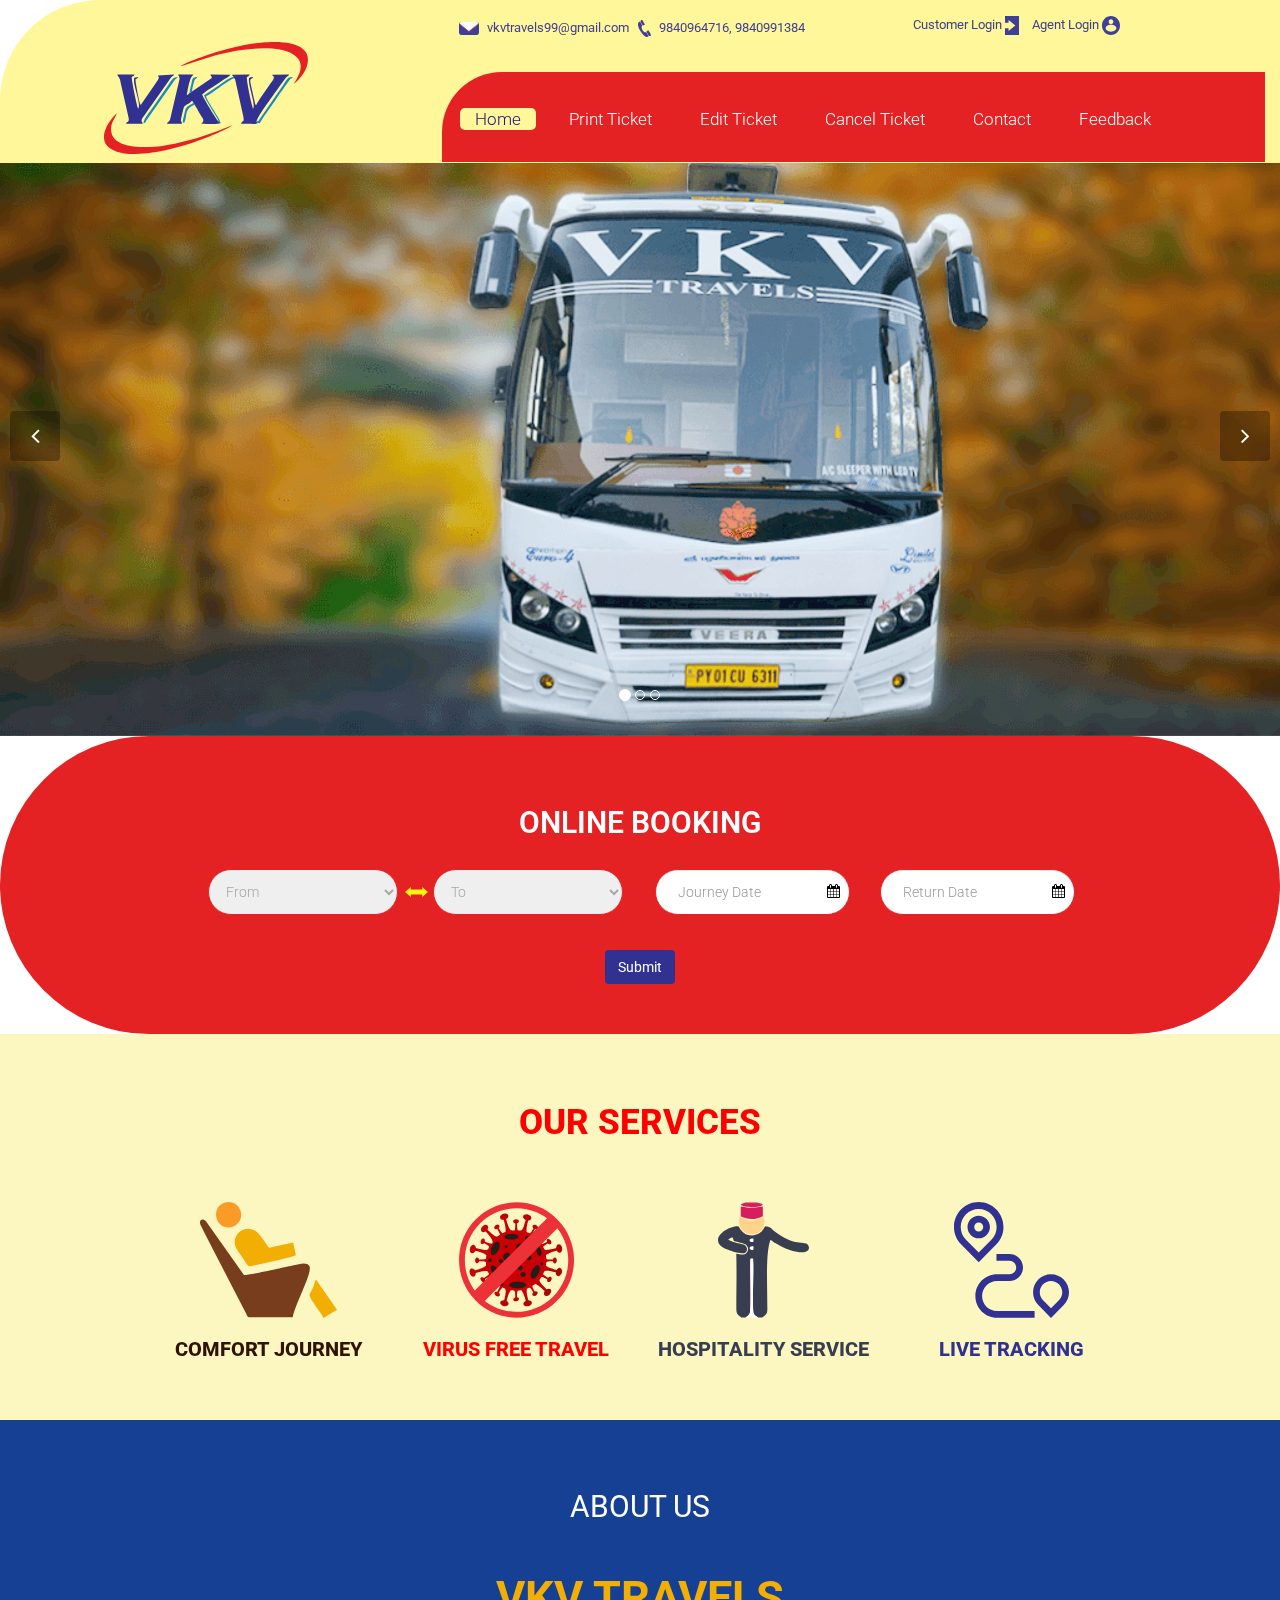
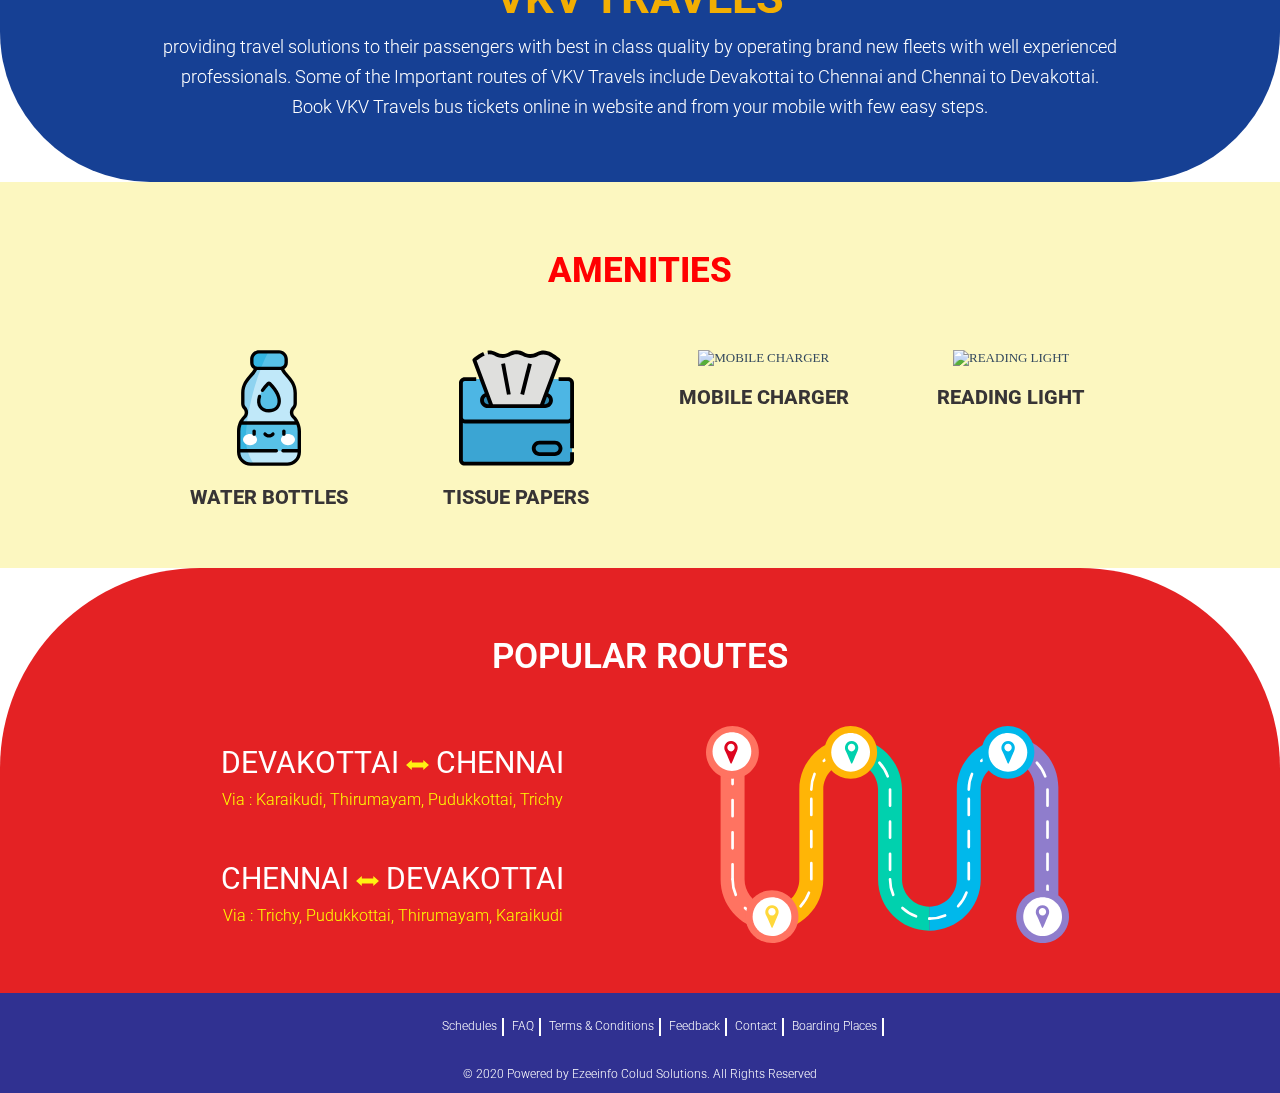
==== commit 2c94017f: "Add files via upload" ====
--- a/index.html
+++ b/index.html
@@ -6,21 +6,21 @@
         <meta name="description" content="">
         <meta name="author" content="">
         <title>VKV Travels</title>
-        <link href="css/bootstrap.min.css" rel="stylesheet">
-        <link href="css/font-awesome.min.css" rel="stylesheet">
-        <link href="css/prettyPhoto.css" rel="stylesheet">
-        <link href="css/animate.css" rel="stylesheet">
-        <link href="css/main.css" rel="stylesheet">
+        <link href="assets/css/bootstrap.css" rel="stylesheet">
+        <link href="assets/css/font-awesome.css" rel="stylesheet">
+        <link href="assets/css/font-awesome.min.css" rel="stylesheet">
+        <link href="assets/css/animate.css" rel="stylesheet">
+        <link href="assets/css/main.css" rel="stylesheet">
         <!--[if lt IE 9]>
         <script src="js/html5shiv.js"></script>
         <script src="js/respond.min.js"></script>
         <![endif]-->       
-        <link rel="shortcut icon" href="images/ico/favicon.svg">
+        <link rel="shortcut icon" href="assets/images/favicon.svg">
         <link rel="apple-touch-icon-precomposed" sizes="144x144" href="images/ico/apple-touch-icon-144-precomposed.png">
         <link rel="apple-touch-icon-precomposed" sizes="114x114" href="images/ico/apple-touch-icon-114-precomposed.png">
         <link rel="apple-touch-icon-precomposed" sizes="72x72" href="images/ico/apple-touch-icon-72-precomposed.png">
         <link rel="apple-touch-icon-precomposed" href="images/ico/apple-touch-icon-57-precomposed.png">
-        <link rel="stylesheet" href="css/font-awesome.css">
+        <link rel="stylesheet" href="assets/css/font-awesome.css">
     </head>
     <!--/head-->
     <body>
@@ -30,17 +30,17 @@
                 <div class="col-md-8 col-sm-6">
                     <div class="top-header">
                         <div class="col-md-6 col-sm-6 contact">
-                            <img src="images/mail.svg" alt="mailicon">
-                            <span class="phone"> vkvtravels.net@gmail.com </span> &nbsp;
-                            <img src="images/phone.svg" alt="phoneicon">
+                            <img src="assets/images/mail.svg" alt="mailicon">
+                            <span class="phone"> vkvtravels99@gmail.com </span> &nbsp;
+                            <img src="assets/images/phone.svg" alt="phoneicon">
                             <span class="call"> 9840964716, 9840991384 </span>
                         </div>
                         <div class="col-md-6 col-sm-6">
                             <ul class="login-main">
                                 <li>  
-                                    <a class="login" href="javascript:;">Customer Login</a> <img src="images/c-login.svg" alt="login in vkv">
+                                    <a class="login" href="javascript:;">Customer Login</a> <img src="assets/images/c-login.svg" alt="login in vkv">
                                 </li> &nbsp;
-                                <li> <a class="login" href="javascript:;">Agent Login</a> <img src="images/a-login.svg" alt="Register in vkv">
+                                <li> <a class="login" href="javascript:;">Agent Login</a> <img src="assets/images/a-login.svg" alt="Register in vkv">
                                 </li>
                             </ul>
                         </div>
@@ -48,7 +48,7 @@
                 </div>
                 <div class="row">
                     <div class="col-md-4 col-sm-6 text-center">
-                        <a class="navbar-brand" href="index.html"><img src="images/logo.svg"></a> 
+                        <a class="navbar-brand" href="index.html"><img src="assets/images/logo.svg" alt="logo"></a> 
                     </div>
                     <div class="col-md-8 col-sm-6">
                         <div class="navbar-header">
@@ -62,11 +62,11 @@
                         <div class="collapse navbar-collapse">
                             <ul class="nav navbar-nav">
                                 <li class="active"><a href="index.html">Home</a></li>
-                                <li><a href="javascript:;">Print Ticket</a></li>
-                                <li><a href="javascript:;">Edit Ticket</a></li>
-                                <li><a href="javascript:;">Cancel Ticket</a></li>
-                                <li><a href="javascript:;">Contact</a></li>
-                                <li><a href="javascript:;">Feedback</a></li>
+                                <li><a href="printticket.html">Print Ticket</a></li>
+                                <li><a href="editticket.html">Edit Ticket</a></li>
+                                <li><a href="cancelticket.html">Cancel Ticket</a></li>
+                                <li><a href="contact.html">Contact</a></li>
+                                <li><a href="Feedback.html">Feedback</a></li>
                             </ul>
                         </div>
                     </div>
@@ -74,6 +74,7 @@
             </div>
         </header>
         <!--/header-->
+
         <section id="main-slider" class="no-margin">
             <div class="carousel slide wet-asphalt">
                 <ol class="carousel-indicators">
@@ -82,7 +83,7 @@
                     <li data-target="#main-slider" data-slide-to="2"></li>
                 </ol>
                 <div class="carousel-inner">
-                    <div class="item active" style="background-image: url(images/slider/slider1.jpg)">
+                    <div class="item active" style="background-image: url(assets/images/slider1.jpg)">
                         <div class="container">
                             <div class="row">
                                 <div class="col-sm-6 slider-text">
@@ -97,7 +98,8 @@
                     </div>
 
                     <!--/.item-->
-                    <div class="item" style="background-image: url(images/slider/slider2.jpg)">
+
+                    <div class="item" style="background-image: url(assets/images/slider2.jpg)">
                         <div class="container">
                             <div class="row">
                                 <div class="col-sm-6 slider-text">
@@ -110,7 +112,7 @@
                         </div>
                     </div>
                     <!--/.item-->
-                    <div class="item" style="background-image: url(images/slider/slider3.png)">
+                    <div class="item" style="background-image: url(assets/images/slider3.png)">
                         <div class="container">
                             <div class="row">
                                 <div class="col-sm-6 slider-text">
@@ -137,7 +139,7 @@
                 <div class="col-md-12 text-center track-fill">
                     <form>
                         <div class="col-md-12 text-center">
-                            <h3 style="font-size: 30px; color:white; font-weight: 600;">ONLINE BOOKING</h3>
+                            <h3 style="font-size: 30px; color:white; font-weight: 600; margin-bottom: 30px;">ONLINE BOOKING</h3>
                         </div><br>
                         <div class="col-md-12 col-sm-6">
                             <div class="col-md-3 col-sm-6">
@@ -151,7 +153,7 @@
                                 </div>
                             </div>
                             <div class="swapicon">
-                                <img src="images/icon-swap.svg" alt="swap icon">
+                                <img src="assets/images/icon-swap.svg" alt="swap icon">
                             </div>
                             <div class="col-md-3 col-sm-6">
                                 <div class="form-group text-center">
@@ -191,7 +193,7 @@
                     <div class="col-md-3 col-sm-12">
                         <div class="media text-center">
                             <i class="icons icon-md">
-                                <img src="images/chair.svg">
+                                <img src="assets/images/chair.svg">
                             </i>
                             <h3 class="media-heading">COMFORT JOURNEY</h3>
                         </div>
@@ -199,7 +201,7 @@
                     <div class="col-md-3 col-sm-12">
                         <div class="media text-center">
                             <i class="icons icon-md">
-                                <img src="images/virus.svg">
+                                <img src="assets/images/virus.svg">
                             </i>
                             <h3 class="media-heading1">VIRUS FREE TRAVEL</h3>
                         </div>
@@ -207,7 +209,7 @@
                     <div class="col-md-3 col-sm-12">
                         <div class="media text-center">
                             <i class="icons icon-md">
-                                <img src="images/hospitality.svg">
+                                <img src="assets/images/hospitality.svg">
                             </i>
                             <h3 class="media-heading2">HOSPITALITY SERVICE</h3>
                         </div>
@@ -215,7 +217,7 @@
                     <div class="col-md-3 col-sm-12">
                         <div class="media text-center">
                             <i class="icons icon-md">
-                                <img src="images/tracking.svg">
+                                <img src="assets/images/tracking.svg">
                             </i>
                             <h3 class="media-heading3">LIVE TRACKING</h3>
                         </div>
@@ -250,7 +252,7 @@
                     <div class="col-md-3 col-sm-12">
                         <div class="media text-center">
                             <i class="icons icon-md">
-                                <img src="images/bottle.svg">
+                                <img src="assets/images/bottle.svg" alt="WATER BOTTLES">
                             </i>
                             <h3 class="media-heading4">WATER BOTTLES</h3>
                         </div>
@@ -258,7 +260,7 @@
                     <div class="col-md-3 col-sm-12">
                         <div class="media text-center">
                             <i class="icons icon-md">
-                                <img src="images/tissue.svg">
+                                <img src="assets/images/tissue.svg" alt="TISSUE PAPERS">
                             </i>
                             <h3 class="media-heading4">TISSUE PAPERS</h3>
                         </div>
@@ -266,7 +268,7 @@
                     <div class="col-md-3 col-sm-12">
                         <div class="media text-center">
                             <i class="icons icon-md">
-                                <img src="images/charger.svg">
+                                <img src="assets/images/charger.svg" alt="MOBILE CHARGER" >
                             </i>
                             <h3 class="media-heading4">MOBILE CHARGER</h3>
                         </div>
@@ -274,7 +276,7 @@
                     <div class="col-md-3 col-sm-12">
                         <div class="media text-center">
                             <i class="icons icon-md">
-                                <img src="images/light.svg">
+                                <img src="assets/images/light.svg" alt="READING LIGHT">
                             </i>
                             <h3 class="media-heading4">READING LIGHT</h3>
                         </div>
@@ -292,13 +294,13 @@
                 </div><br><br>
                 <div class="row">
                     <div class="col-md-6 col-sm-6 text-center">
-                        <h2> DEVAKOTTAI <span> <img src="images/icon-swap.svg"> </span> CHENNAI</h2>
+                        <h2> DEVAKOTTAI <span> <img src="assets/images/icon-swap.svg"> </span> CHENNAI</h2>
                         <p>Via : Karaikudi, Thirumayam, Pudukkottai, Trichy</p><BR>
-                        <h2> CHENNAI <span> <img src="images/icon-swap.svg"> </span> DEVAKOTTAI </h2>
+                        <h2> CHENNAI <span> <img src="assets/images/icon-swap.svg"> </span> DEVAKOTTAI </h2>
                         <p>Via : Trichy, Pudukkottai, Thirumayam, Karaikudi</p>
                     </div>
                     <div class="col-md-6 col-sm-6 text-center">
-                        <img src="images/routes.svg">
+                        <img src="assets/images/routes.svg" alt="route">
                     </div>
                 </div>
             </div>
@@ -321,11 +323,11 @@
                         <p> &copy; 2020 Powered by <a target="_blank" href="https://www.ezeeinfocloudsolutions.com/"> Ezeeinfo Colud Solutions.</a> All Rights Reserved</p>
                     </div>
                 </div>
+            </div>
         </footer><!--/#footer-->
 
-        <script src="js/jquery.js"></script>
-        <script src="js/bootstrap.min.js"></script>
-        <script src="js/jquery.prettyPhoto.js"></script>
-        <script src="js/main.js"></script>
+        <script src="assets/js/jquery.js"></script>
+        <script src="assets/js/bootstrap.min.js"></script>
+        <script src="assets/js/main.js"></script>
     </body>
 </html>--- a/assets/css/main.css
+++ b/assets/css/main.css
@@ -0,0 +1,878 @@
+@import url(http://fonts.googleapis.com/css?family=Roboto:400,700,300);
+.clearfix {
+    *zoom: 1;
+}
+.clearfix:before,
+.clearfix:after {
+    display: table;
+    content: "";
+    line-height: 0;
+}
+.clearfix:after {
+    clear: both;
+}
+.hide-text {
+    font: 0/0 a;
+    color: transparent;
+    text-shadow: none;
+    background-color: transparent;
+    border: 0;
+}
+.input-block-level {
+    display: block;
+    width: 100%;
+    min-height: 30px;
+    -webkit-box-sizing: border-box;
+    -moz-box-sizing: border-box;
+    box-sizing: border-box;
+}
+body {
+    padding-top: 80px;
+    color: #34495e;
+    background: white;
+    font-family: 'Roboto', sans-serif;
+    font-weight: 300;
+}
+h1,
+h2,
+h3,
+h4,
+h5,
+h6 {
+    font-family: 'Roboto', sans-serif;
+    font-weight: 400;
+}
+a {
+    color: #34495e;
+    -webkit-transition: 300ms;
+    -moz-transition: 300ms;
+    -o-transition: 300ms;
+    transition: 300ms;
+}
+hr {
+    border-top: 1px solid #e5e5e5;
+    border-bottom: 1px solid #fff;
+}
+.btn {
+    font-weight: 400;
+    background-color: #303191;
+    color: white;
+    margin-top:20px;
+}
+.btn-transparent {
+    border: 3px solid #fff;
+    background: transparent;
+    color: #fff;
+}
+.btn-transparent:hover {
+    border-color: rgba(255, 255, 255, 0.5);
+    background-color:white;
+    color:red;
+}
+a:hover,
+a:focus {
+    color: black;
+    text-decoration: none;
+    outline: none;
+}
+.dropdown-menu {
+    margin-top: -1px;
+    min-width: 180px;
+}
+.wet-asphalt,
+.midnight-blue
+{
+    color: #fff;
+}
+
+.wet-asphalt h1,
+.midnight-blue h1,
+.wet-asphalt h2,
+.midnight-blue h2,
+.wet-asphalt h3,
+.midnight-blue h3,
+.wet-asphalt h4,
+.midnight-blue h4,
+.wet-asphalt h5,
+.midnight-blue h5,
+.wet-asphalt h6,
+.midnight-blue h6
+{
+    color: #fff;
+}
+
+.wet-asphalt small,
+.midnight-blue small
+ {
+    color: rgba(255, 255, 255, 0.8);
+}
+.midnight-blue p
+{
+    color:white;
+    margin-top: 20px;
+}
+.wet-asphalt
+{
+    background-color: white;
+}
+.wet-asphalt a:not(.btn) {
+    color: white;
+}
+.midnight-blue {
+    background-color: #303191;
+    font-size:12px;
+}
+#main-slider {
+    position: relative;
+    margin-top: 56px;
+}
+#main-slider .carousel h2 {
+    font-size: 40px;
+    color:#130C7E;
+}
+#main-slider .carousel p {
+    font-size: 15px;
+    color:#130C7E;
+}
+#main-slider .carousel h1 {
+    font-size:50px;
+    color:#130C7E;
+}
+#main-slider .carousel h3 {
+    font-size: 25px;
+    color:#130C7E;
+}
+#main-slider .carousel .btn {
+    color: #ffffff;
+    border-radius: 5px;
+    margin-top: -3px;
+    background-color: #130c7e;
+}
+#main-slider .carousel .btn:hover {
+    background-color: blue;
+    color:white;
+}
+#main-slider .carousel .boxed {
+    padding: 10px 15px;
+    background-color: rgba(0, 0, 0, 0.8);
+    display: inline-block;
+}
+#main-slider .carousel .item {
+    background-position: 50%;
+    background-repeat: no-repeat;
+    background-size: cover;
+    left: 0 !important;
+    opacity: 0;
+    top: 0;
+    position: absolute;
+    width: 100%;
+    display: block !important;
+    height: 600px;
+    -webkit-transition: opacity ease-in-out 500ms;
+    -moz-transition: opacity ease-in-out 500ms;
+    -o-transition: opacity ease-in-out 500ms;
+    transition: opacity ease-in-out 500ms;
+}
+#main-slider .carousel .item:first-child {
+    top: auto;
+    position: relative;
+}
+#main-slider .carousel .item.active {
+    opacity: 1;
+    -webkit-transition: opacity ease-in-out 500ms;
+    -moz-transition: opacity ease-in-out 500ms;
+    -o-transition: opacity ease-in-out 500ms;
+    transition: opacity ease-in-out 500ms;
+    z-index: 1;
+}
+#main-slider .prev,
+#main-slider .next {
+    position: absolute;
+    top: 50%;
+    background-color: rgba(0, 0, 0, 0.3);
+    color: #fff;
+    display: inline-block;
+    margin-top: -25px;
+    font-size: 24px;
+    height: 50px;
+    width: 50px;
+    line-height: 50px;
+    text-align: center;
+    border-radius: 4px;
+    z-index: 5;
+}
+#main-slider .prev:hover,
+#main-slider .next:hover {
+    background-color: rgba(0, 0, 0, 0.5);
+    border-radius: 10px;
+}
+#main-slider .prev {
+    left: 10px;
+}
+#main-slider .next {
+    right: 10px;
+}
+#main-slider .active .animation.animated-item-1 {
+    -webkit-animation: fadeInUp 300ms linear 300ms both;
+    -moz-animation: fadeInUp 300ms linear 300ms both;
+    -o-animation: fadeInUp 300ms linear 300ms both;
+    -ms-animation: fadeInUp 300ms linear 300ms both;
+    animation: fadeInUp 300ms linear 300ms both;
+}
+#main-slider .active .animation.animated-item-2 {
+    -webkit-animation: fadeInUp 300ms linear 600ms both;
+    -moz-animation: fadeInUp 300ms linear 600ms both;
+    -o-animation: fadeInUp 300ms linear 600ms both;
+    -ms-animation: fadeInUp 300ms linear 600ms both;
+    animation: fadeInUp 300ms linear 600ms both;
+}
+#main-slider .active .animation.animated-item-3 {
+    -webkit-animation: fadeInUp 300ms linear 900ms both;
+    -moz-animation: fadeInUp 300ms linear 900ms both;
+    -o-animation: fadeInUp 300ms linear 900ms both;
+    -ms-animation: fadeInUp 300ms linear 900ms both;
+    animation: fadeInUp 300ms linear 900ms both;
+}
+#main-slider .active .animation.animated-item-4 {
+    -webkit-animation: fadeInUp 300ms linear 1200ms both;
+    -moz-animation: fadeInUp 300ms linear 1200ms both;
+    -o-animation: fadeInUp 300ms linear 1200ms both;
+    -ms-animation: fadeInUp 300ms linear 1200ms both;
+    animation: fadeInUp 300ms linear 1200ms both;
+}
+.navbar
+{
+    background-color: #fff799; 
+    border-radius: 100px 0px 0px 0px;
+}
+
+.navbar-brand b {
+    font-family: 'Bubbler One', sans-serif;
+    font-size: 36px;
+    line-height: 69px;
+    color: #F8CE08;
+}
+.navbar-nav {
+
+    padding-bottom: 32px;
+    padding-top: 36px;
+}
+.navbar-nav > li > a {
+    padding-top: 1px;
+    padding-bottom:1px;
+    border-radius: 5px;
+    color: black;
+}
+.navbar-nav > .active > a,
+.navbar-nav > .active > a:hover,
+.navbar-nav > .active > a:focus,
+.navbar-nav > .open > a,
+.navbar-nav > .open > a:hover,
+.navbar-nav > .open > a:focus {
+    background-color:#130c7e;
+    color:white;
+}
+.navbar-nav > li > a:hover{
+    background-color:#130c7e; 
+    color:white;
+}
+.navbar-nav .dropdown-menu {
+    background-color: #2c3e50;
+    -webkit-box-shadow: none;
+    -moz-box-shadow: none;
+    box-shadow: none;
+    border: 0;
+    padding: 0;
+    margin-top: -3px;
+
+}
+.navbar-nav .dropdown-menu > li > a {
+    padding: 8px 15px;
+    color:black;
+}
+.navbar-nav > li:hover > a
+.navbar-nav > li:focus > a,
+.navbar-nav > li.active > a {
+    background-color:#fff799;
+    color: #130c7e;
+}
+.navbar-nav .dropdown-menu > li:last-child > a {
+    border-radius: 0 0 3px 3px;
+}
+.navbar-nav .dropdown-menu > li.divider {
+    background-color: rgba(0, 0, 0, 0.1);
+}
+.navbar-collapse,
+.navbar-form {
+    border-top: 0;
+}
+.navbar-toggle .icon-bar {
+    background-color: #fff;
+}
+
+.icon-md {
+
+    text-align: center;
+    display: block;
+}
+
+.no-margin {
+    margin: 0;
+    padding: 0;
+}
+.registration-form {
+    border: 0;
+    background-color: #fff;
+    padding: 20px;
+    display: inline-block;
+}
+#bottom {
+    background-color:#303191;
+}
+#bottom h4{
+    color:#ffffff;
+}
+#bottom p{
+    color:#ffffff;
+    padding-bottom:20px;
+}
+
+#bottom .media-heading {
+    display: block;
+    font-weight: 400;
+}
+ul.unstyled {
+    list-style: none;
+    padding: 0;
+    margin: 0;
+}
+
+#footer {
+    color: white;
+}
+#footer a {
+    color: white;
+}
+#footer a:hover {
+    color: #3270AC;
+}
+#services,.media-body p
+{
+    font-size:13px;    
+}
+.emerald h3
+{
+    font-size:20px;
+    font-weight: 800;
+}
+
+.emerald h2
+{
+    color:black;
+    font-size:35px;
+    padding-bottom:10px;
+    margin-bottom: 31px;
+    font-weight: 800;
+}
+.emerald p
+{
+    padding-bottom: 40px;
+    font-size: 16px;
+    font-weight: 500;
+}
+
+.aboutus-emerald
+{
+    background-color: #34495e;
+    color: white;    
+}
+#about-us p
+{
+    font-size:18px;
+    line-height: 30px;
+}
+#about-us h1
+{
+    font-size:45px;
+    color:#f2ae03;
+    text-align: center;
+}
+.services-emerald
+{
+    background-color: #112566;
+    color: white;    
+}
+
+.text
+{
+    font-weight: bold;
+    font-size: 18px;
+    background-color: white;
+    color: #256ea6;
+}
+
+@media (max-width: 992px)
+{
+    .slider-image,.slider-text
+    {
+        margin-top: -124px;
+        align-items: center;
+    }
+
+    .slider-image img
+    {
+        max-width: 100%;
+        margin-top: -43px;
+    }
+    .slider-image3 img
+    {
+        margin-top: 123px;    
+    }
+    .sp-image img
+    {
+        margin-top:20px;
+    }
+    .enquiry-image img ,.Track-image img ,.slider-image3 img,.login-image img,.sp-image img
+    {
+        max-width: 100%;
+    }
+    #main-slider .wet-asphalt
+    {
+        background-color: #130c7e;
+    }
+    #main-slider .carousel h2, #main-slider .carousel h1, #main-slider .carousel h3
+    {
+        color:white;
+    }
+    .navbar-brand
+    {
+        float: none;
+        padding: 14px;
+        text-align: center;
+    }
+    .navbar-brand b{
+        font-size: 25px;
+        line-height: 90px;
+    }
+    #title .user-login
+    {
+        width:100%;
+    }
+    #special .route-image img
+    {
+        max-width: 90%;
+        margin-left: auto;
+        margin-right: auto;
+    }
+    header .top-header
+    {
+        border-radius: 0px 0px 0px 0px;
+        display: block;
+    }
+    .top-header
+    {
+        padding-left:0px;
+        padding-right:0px;
+    }
+    #about-us
+    {
+        background-color:#B8eaff;
+    }
+    .carousel-inner .track-fill
+    {
+        margin-left: auto;
+        margin-right: auto;
+        margin-top: -20px;
+        max-width: 100%;
+        width: 90%;
+    }
+    .top-header .col-sm-6
+    {
+        display:block !important;    
+    }
+    .emerald1 img{
+        max-width: 100%;
+    }
+    #booking .browser-default
+    {
+        width: 180px;
+    } 
+
+    #main-slider{
+        display:none;
+    }
+    #booking{
+        margin-top: 184px;
+    }
+
+    #booking #srch_date, #return_date
+
+    {
+        margin-bottom: 15px;
+    }
+
+    #booking .cal{
+        margin-top: -46px;
+    }
+    #booking .swapicon{
+        position: static;
+        transform: rotate(90deg);
+        margin-top: -13px;
+
+    }
+
+    header .navbar-brand img {
+
+        margin-top: 5px;
+    }
+
+    .navbar {
+        border-radius: 0px;
+    }
+    #about-us, #booking, #special{
+        border-radius: 0px !important;
+    }
+
+    .top-header .phone
+    {
+        font-size: 9px;
+        margin-left:0px;
+    }
+    .top-header .call{
+        font-size:9px;
+    }
+
+    .top-header .contact {
+        margin-top: 10px;
+        margin-left:auto;
+        margin-right:auto;
+        padding-left:15px;
+    }
+
+    .top-header .login-main a {
+        font-size: 9px;
+    }
+
+    .top-header .login-main {
+        margin-top: 12px;
+    }
+
+    .navbar .navbar-nav > li > a {
+        margin-bottom: 14px;
+    }
+    #print img{
+        max-width: 100%;
+        margin-top: 112px;
+    }
+    textarea{
+        width: 100%;
+    }
+
+}
+body > section {
+    padding:50px 30px;
+}
+.navbar-brand img
+{
+    float: none;
+    margin-top:-7px;
+}
+
+.login-image
+{
+    margin: 25px;
+}
+
+.nav-button
+{
+    background-color: #303191;
+    border-color: blue;
+    margin-top: 12px;
+}
+.form-control
+{
+    input[type=text] 
+    {
+        width: 80%;
+        padding: 12px 20px;
+        margin: 8px 0;
+        display: inline-block;
+        border: 1px solid white;
+        text-align: center;
+        font-size:20px;
+        border-radius:15px;
+    }
+}
+#title form label
+{
+    font-size:16px; 
+    display:inline-block;
+}
+#title form h1
+{
+    font-size:58px; 
+    padding:10px;
+}
+
+#from, #to
+{
+    border-radius: 50px;
+    padding: 13px;
+    color: #a7a7a7;
+    width: 190px;
+    border-color: #e42224;
+}
+
+#srch_date , #return_date
+{
+    border-radius: 50px;
+    padding: 22px;
+    color: #a7a7a7;
+    border-color: #e42224;
+}
+
+#services
+{
+    background-color:#fcf7c0;
+
+}
+
+#services h2
+{
+    color:red;
+
+}
+
+.media-special
+{
+    margin-top: 22px; 
+    font-weight: bold;
+}
+
+.top-header
+{
+    padding:4px;
+    margin-top:10px;
+    display:flex;
+    color:black;
+}
+
+.top-header ul li a
+{
+    font-size: 13px;
+    font-weight: 400;
+    padding-left:10px;
+}
+.top-header .login-main .login{
+    color:#3e4095;
+}
+
+.top-header .login-main
+{
+    display: flex; 
+    list-style-type: none;
+}
+
+.phone, .call
+{
+
+    font-size:13px;
+    font-weight: 400;
+    color:#3e4095;
+    padding-left:5px;
+}
+.navbar-brand
+{
+    text-align: center;
+    float:none;
+}
+
+.contact
+{
+    padding-left:8px;   
+    margin-top:3px;
+}
+
+.navbar-collapse
+{
+    background-color: #e42224;
+    margin-top: 23px;
+    border-radius: 60px 0px 0px 0px;  
+}
+.navbar-collapse ul li
+{
+    padding-left: 18px;
+    font-size: 17px;   
+}
+#about-us
+{
+    background-color: #164094;
+    border-radius: 0px 0px 150px 150px;
+}
+.about-text
+{
+    color:white;
+}
+#about-us h2, p
+{
+    color:white;
+    text-align: center;
+}
+.cal
+{
+    margin-top: -31px;
+    margin-right: 10px;  
+    color:#000;
+    float: right;
+}
+
+.swapicon
+{
+    position: absolute;
+    left: 230px;
+    top: 12px;
+    z-index: 100   
+}
+
+#booking
+{
+    background-color: #e42224; 
+    border-radius: 250px;
+}
+
+.media-heading, .media-heading1,.media-heading2, .media-heading3 {
+    margin-top:20px;
+
+}
+.media-heading{
+    color:#301202;
+}
+.media-heading1{
+    color:red;
+}
+.media-heading2{
+    color:#383E4F;
+}
+.media-heading3{
+    color:#303191;
+}
+
+.media-heading4{
+    color:#373435;
+}
+
+.emerald1 .col-md-6 p
+{
+    font-size:16px;
+    text-align: center;
+    color:yellow;
+}
+
+.emerald1 .col-md-6 h2
+{
+    text-align: center;
+    color:white;
+
+}
+
+#special {
+    background-color: #e42224;
+    border-radius: 200px 200px 0px 0px;
+}
+
+.emerald1 .col-md-12 h2{
+    color: white;
+    font-size: 35px;
+    font-weight: 600;
+}
+
+.useful-links li 
+{
+    display: inline-block;
+    list-style-type: none;
+    border-right: 2px solid #fff;
+    padding-left: 5px;
+    padding-right: 5px;
+    font-size: 12px;
+    margin-top: 25px;
+
+}
+.useful-links li a{ 
+    color: #fff;
+    text-decoration: none;
+}
+
+.useful-links
+{
+    margin-left:auto;
+    margin-right:auto;
+}
+
+#print
+{
+    margin-top:100px;  
+    text-align: center;
+    background-color:#178ac5;
+    margin-bottom:18px;
+}
+
+.timer-info h1
+{
+    color:white;
+}
+
+.print h3
+{
+    font-size:10px;    
+}
+
+.print input
+{
+    padding:10px;
+    border-radius: 5px;
+    border:2px solid white;
+    margin-bottom:30px;
+    width:80%;
+    text-align: center;
+}
+.print a
+{
+    background-color:maroon;;
+    border-radius: 6px;
+    padding: 10px;
+    margin-top:30px;
+    color:white;
+}
+.print p
+{
+    font-size:13px;
+    margin-top:15px;
+}
+
+.border
+{
+    border-radius: 5px;
+    border:2px solid white;
+    background-color:#e42224;
+}
+
+.address h3
+{
+    font-size:18px;
+    color:yellow;
+    text-align: left;
+}
+.address p
+{
+    font-size:11px;
+    color:white;
+    text-align: left;
+}
+textarea
+{
+    border-radius: 5px;
+    text-align: center;
+    padding:10px;
+    margin-bottom: 20px;
+}
+
